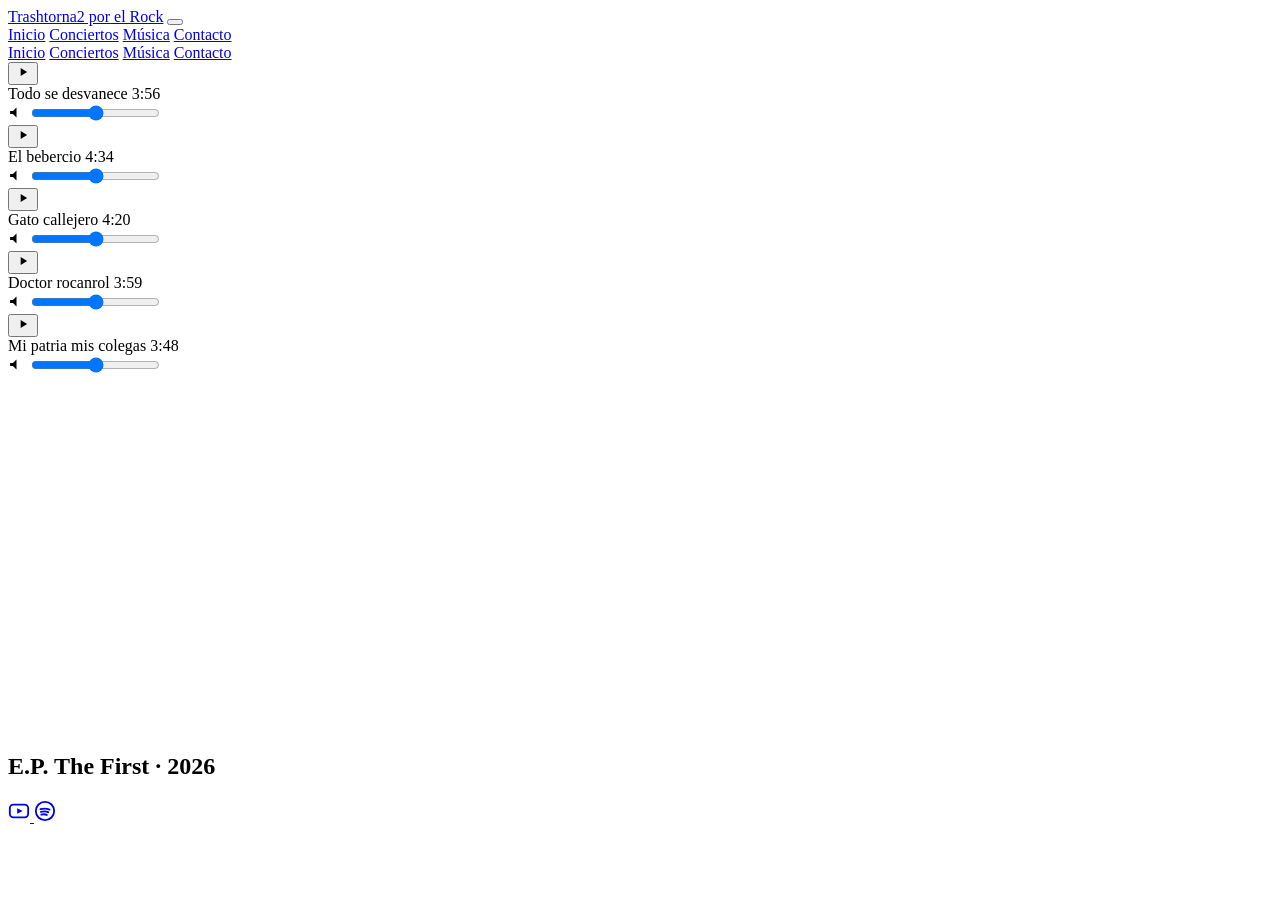
==== album-the-first.html @ 487c55e3 "Add files via upload" ====
<!DOCTYPE html>
<html lang="es">
<head>
  <meta charset="UTF-8">
  <meta name="viewport" content="width=device-width, initial-scale=1.0">
  <title>EP The First - Trashtorna2 por el Rock</title>
  <link rel="preconnect" href="https://fonts.googleapis.com">
  <link rel="preconnect" href="https://fonts.gstatic.com" crossorigin>
  <link href="https://fonts.googleapis.com/css2?family=Anton&display=swap" rel="stylesheet">
  <link rel="stylesheet" href="css/styles.css">
</head>
<body>

  <!-- Reutilizamos tu cabecera estándar -->
  <header class="header header--hero-mode" id="header">
    <div class="header__inner">
      <a href="/" class="header__logo">Trashtorna2 por el Rock</a>
      <button class="nav-toggle" aria-label="Abrir menú" aria-expanded="false" id="navToggle">
        <span></span><span></span><span></span>
      </button>
      <nav class="nav">
        <a href="/" class="nav__link nav__link--active">Inicio</a>
        <a href="conciertos.html" class="nav__link">Conciertos</a>
        <a href="album-the-first.html" class="nav__link">Música</a>
        <a href="/#contacto" class="nav__link">Contacto</a>
      </nav>
    </div>
  </header>

  <nav class="nav-mobile" id="navMobile">
    <a href="/" class="nav__link nav__link--active">Inicio</a>
    <a href="conciertos.html" class="nav__link">Conciertos</a>
    <a href="album-the-first.html" class="nav__link">Música</a>
    <a href="#contacto" class="nav__link">Contacto</a>
  </nav>

  <main class="album-layout">
    <!-- Mitad Izquierda: Lista de canciones -->
    <section class="album-layout__left">
      <div class="album-tracklist-container">
        <div class="cancion-lista">
          
          <!-- Canción 1 -->
          <div class="cancion-fila">
            <button class="btn-play-pause" data-src="audio/todo-se-desvanece.mp3" aria-label="Reproducir">
              <svg viewBox="0 0 24 24" width="14" height="14" fill="currentColor">
                <path d="M8 5v14l11-7z"/>
              </svg>
            </button>

            <div class="cancion-fila__cuerpo">
              <div class="cancion-fila__cabecera">
                <span class="cancion-fila__titulo">Todo se desvanece</span>
                <span class="cancion-fila__duracion">3:56</span>
              </div>
              <div class="cancion-fila__progreso" data-progreso></div>
            </div>

            <div class="cancion-fila__volumen">
              <svg class="cancion-fila__vol-icono" viewBox="0 0 24 24" width="17" height="17" fill="currentColor">
                <path d="M3 10v4h4l5 5V5L7 10H3z"/>
              </svg>
              <input type="range" class="cancion-fila__vol-slider" min="0" max="1" step="0.01" value="0.5" data-volumen aria-label="Volumen">
            </div>
          </div>

          <!-- Canción 2 -->
          <div class="cancion-fila">
            <button class="btn-play-pause" data-src="audio/el-bebercio.mp3" aria-label="Reproducir">
              <svg viewBox="0 0 24 24" width="14" height="14" fill="currentColor">
                <path d="M8 5v14l11-7z"/>
              </svg>
            </button>

            <div class="cancion-fila__cuerpo">
              <div class="cancion-fila__cabecera">
                <span class="cancion-fila__titulo">El bebercio</span>
                <span class="cancion-fila__duracion">4:34</span>
              </div>
              <div class="cancion-fila__progreso" data-progreso></div>
            </div>

            <div class="cancion-fila__volumen">
              <svg class="cancion-fila__vol-icono" viewBox="0 0 24 24" width="17" height="17" fill="currentColor">
                <path d="M3 10v4h4l5 5V5L7 10H3z"/>
              </svg>
              <input type="range" class="cancion-fila__vol-slider" min="0" max="1" step="0.01" value="0.5" data-volumen aria-label="Volumen">
            </div>
          </div>

          <!-- Canción 3 -->
          <div class="cancion-fila">
            <button class="btn-play-pause" data-src="audio/gato-callejero.mp3" aria-label="Reproducir">
              <svg viewBox="0 0 24 24" width="14" height="14" fill="currentColor">
                <path d="M8 5v14l11-7z"/>
              </svg>
            </button>

            <div class="cancion-fila__cuerpo">
              <div class="cancion-fila__cabecera">
                <span class="cancion-fila__titulo">Gato callejero</span>
                <span class="cancion-fila__duracion">4:20</span>
              </div>
              <div class="cancion-fila__progreso" data-progreso></div>
            </div>

            <div class="cancion-fila__volumen">
              <svg class="cancion-fila__vol-icono" viewBox="0 0 24 24" width="17" height="17" fill="currentColor">
                <path d="M3 10v4h4l5 5V5L7 10H3z"/>
              </svg>
              <input type="range" class="cancion-fila__vol-slider" min="0" max="1" step="0.01" value="0.5" data-volumen aria-label="Volumen">
            </div>
          </div>

          <!-- Canción 4 -->
          <div class="cancion-fila">
            <button class="btn-play-pause" data-src="audio/doctor-rocanrol.mp3" aria-label="Reproducir">
              <svg viewBox="0 0 24 24" width="14" height="14" fill="currentColor">
                <path d="M8 5v14l11-7z"/>
              </svg>
            </button>

            <div class="cancion-fila__cuerpo">
              <div class="cancion-fila__cabecera">
                <span class="cancion-fila__titulo">Doctor rocanrol</span>
                <span class="cancion-fila__duracion">3:59</span>
              </div>
              <div class="cancion-fila__progreso" data-progreso></div>
            </div>

            <div class="cancion-fila__volumen">
              <svg class="cancion-fila__vol-icono" viewBox="0 0 24 24" width="17" height="17" fill="currentColor">
                <path d="M3 10v4h4l5 5V5L7 10H3z"/>
              </svg>
              <input type="range" class="cancion-fila__vol-slider" min="0" max="1" step="0.01" value="0.5" data-volumen aria-label="Volumen">
            </div>
          </div>

          <!-- Canción 5 -->
          <div class="cancion-fila">
            <button class="btn-play-pause" data-src="audio/mi-patria-mis-colegas.mp3" aria-label="Reproducir">
              <svg viewBox="0 0 24 24" width="14" height="14" fill="currentColor">
                <path d="M8 5v14l11-7z"/>
              </svg>
            </button>

            <div class="cancion-fila__cuerpo">
              <div class="cancion-fila__cabecera">
                <span class="cancion-fila__titulo">Mi patria mis colegas</span>
                <span class="cancion-fila__duracion">3:48</span>
              </div>
              <div class="cancion-fila__progreso" data-progreso></div>
            </div>

            <div class="cancion-fila__volumen">
              <svg class="cancion-fila__vol-icono" viewBox="0 0 24 24" width="17" height="17" fill="currentColor">
                <path d="M3 10v4h4l5 5V5L7 10H3z"/>
              </svg>
              <input type="range" class="cancion-fila__vol-slider" min="0" max="1" step="0.01" value="0.5" data-volumen aria-label="Volumen">
            </div>
          </div>
      </div>
    </section>

    <!-- Mitad Derecha: CD y Enlaces -->
    <section class="album-layout__right">
      <iframe data-testid="embed-iframe" style="border-radius:12px" src="https://open.spotify.com/embed/album/2eH9JDiUEMpk2PrCST9wJX?utm_source=generator&theme=0&si=48f9ce5f8f38475e" width="100%" height="352" frameBorder="0" allowfullscreen="" allow="autoplay; clipboard-write; encrypted-media; fullscreen; picture-in-picture" loading="lazy"></iframe>
      <div class="cd-reproductor">
        <!-- El disco con la carátula -->
        <div class="cd-disco-wrap">
          <div class="cd-disco" id="cdDisco"></div>
          <div class="cd-disco-centro"></div>
        </div>
        <div class="album-info-meta">
          <h2 class="album-info-meta__texto">
            E.P. The First <span class="album-info-meta__punto">·</span> <span class="album-info-meta__fecha">2026</span>
          </h2>
        </div>

        <!-- Enlaces tipo SVG -->
        <div class="contacto__redes">
          <a href="https://www.youtube.com/@Trashtorna2porelRock" target="_blank" class="icon-circle icon-circle--lg" aria-label="YouTube">
            <svg width="22" height="22" viewBox="0 0 24 24" fill="none" stroke="currentColor" stroke-width="2">
              <rect x="2" y="5" width="20" height="14" rx="4"/>
              <path d="M10 9l6 3-6 3V9z" fill="currentColor" stroke="none"/>
            </svg>
          </a>
          <a href="https://open.spotify.com/intl-es/artist/34YvT3tAy18dHDUmKqzZE9?si=517ca54a2de1491e" target="_blank" class="icon-circle icon-circle--lg" aria-label="Spotify">
            <svg width="22" height="22" viewBox="0 0 24 24" fill="none" stroke="currentColor" stroke-width="2">
              <circle cx="12" cy="12" r="10"/>
              <path d="M7 10c3.5-1 6.5-1 10 0.5M7.5 13c2.8-0.8 5.2-0.8 8 0.3M8 16c2-0.6 4-0.6 6 0.3" stroke-linecap="round"/>
            </svg>
          </a>
        </div>
      </div>
    </section>
  </main>

  <script src="js/main.js"></script>
</body>
</html>
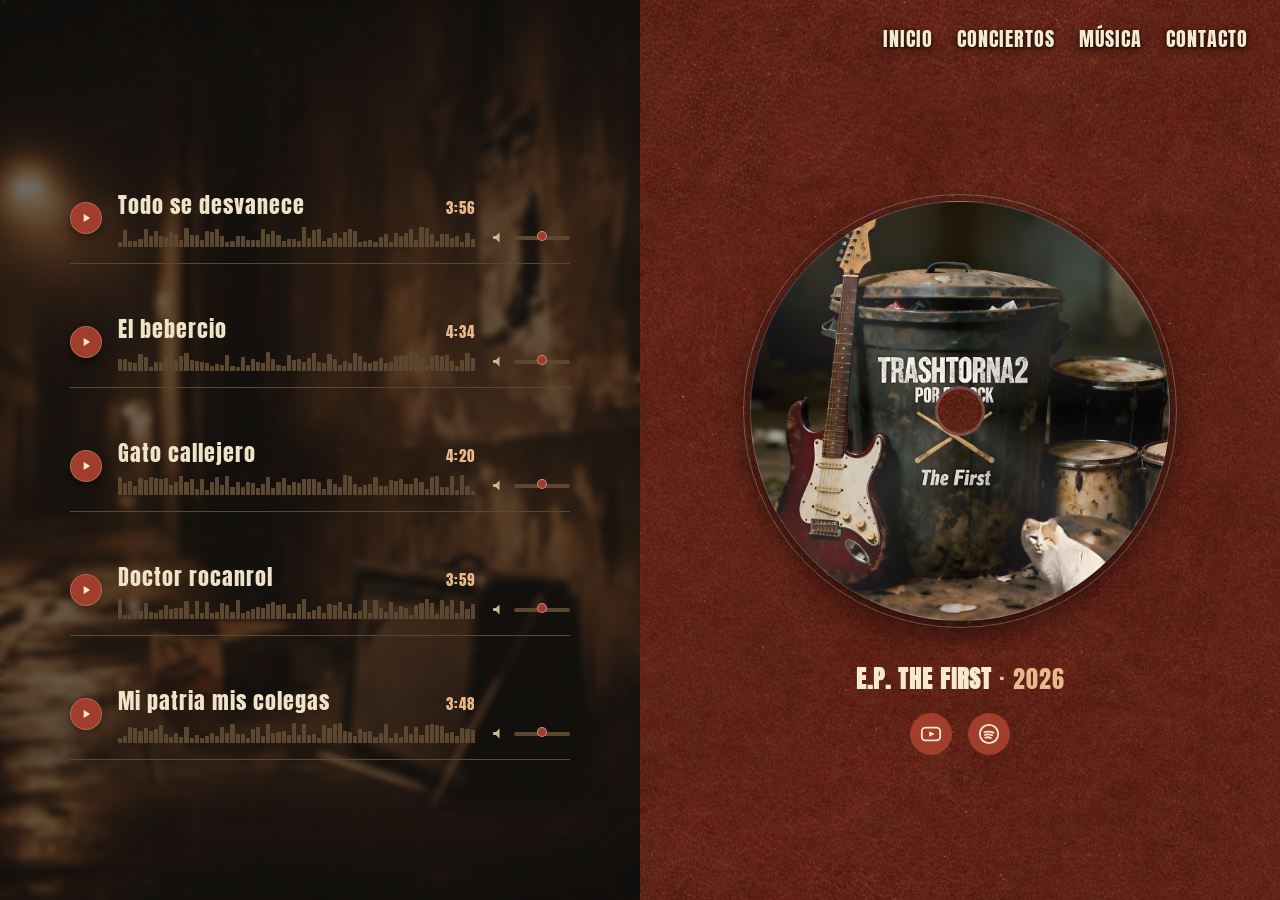
==== commit 50c0c8cd: "Update album-the-first.html" ====
--- a/album-the-first.html
+++ b/album-the-first.html
@@ -19,19 +19,19 @@
         <span></span><span></span><span></span>
       </button>
       <nav class="nav">
-        <a href="/" class="nav__link nav__link--active">Inicio</a>
+        <a href="index.html" class="nav__link nav__link--active">Inicio</a>
         <a href="conciertos.html" class="nav__link">Conciertos</a>
         <a href="album-the-first.html" class="nav__link">Música</a>
-        <a href="/#contacto" class="nav__link">Contacto</a>
+        <a href="index.html#contacto" class="nav__link">Contacto</a>
       </nav>
     </div>
   </header>
 
   <nav class="nav-mobile" id="navMobile">
-    <a href="/" class="nav__link nav__link--active">Inicio</a>
+    <a href="index.html" class="nav__link nav__link--active">Inicio</a>
     <a href="conciertos.html" class="nav__link">Conciertos</a>
     <a href="album-the-first.html" class="nav__link">Música</a>
-    <a href="#contacto" class="nav__link">Contacto</a>
+    <a href="index.html#contacto" class="nav__link">Contacto</a>
   </nav>
 
   <main class="album-layout">
@@ -198,4 +198,4 @@
 
   <script src="js/main.js"></script>
 </body>
-</html>+</html>
--- a/css/styles.css
+++ b/css/styles.css
@@ -0,0 +1,2682 @@
+/* ===================================================================
+   TRASHTORNA2 POR EL ROCK — styles.css
+   =================================================================== */
+/* === Paleta colores ===
+- Acento: #a13d2b
+- Fondo: #fdfbf5
+- Fondo (por probar): #EBE5D8
+
+*/
+:root {
+  /* === Papel / tarjetas === */
+  --color-papel: #f3ead6;
+  --color-papel-alt: #fdfbf5;
+  --color-texto-oscuro: #3a3128;    /* texto sobre papel */
+  --color-texto-oscuro-secundario: #8a7a5f;
+
+  /* === Texto sobre fondo oscuro === */
+  --color-texto-claro: #f0e4c8;
+  --color-texto-claro-fuerte: #f5ead0;  /* títulos, más blanco */
+  --color-texto-claro-tenue: #cbb98f;   /* etiquetas secundarias, nav */
+
+  /* === Acento === */
+  --color-acento: #a13d2b;
+  --color-acento-claro: #e8b98a;    /* texto sobre botones outline */
+
+  /* === Detalles físicos === */
+  --color-cinta: rgba(230, 215, 180, 0.75);
+  --color-cinta-borde: rgba(180, 160, 120, 0.4);
+  --color-borde-divisor: #5c4830;
+
+  /* === Neutros (entrada, estuche de CD, textos de alto contraste) === */
+  --color-negro: #000;
+  --color-blanco: #ffffff;
+  --color-texto-alto-contraste: #1a1a1a;
+  --color-texto-btn-hover: #111111;
+  --color-fondo-placeholder: #0d0d0d;
+  --color-marco-plata: #888888;
+  --color-marco-plata-oscuro: #777777;
+  --color-lomo-oscuro: #101010;
+  --color-lomo-claro: #222222;
+
+  /* === Tripletas RGB (para usar con alpha vía rgba(var(--rgb-x), N)) === */
+  --rgb-negro: 0, 0, 0;
+  --rgb-blanco: 255, 255, 255;
+  --rgb-overlay: 20, 14, 9;
+  --rgb-fade: 10, 7, 5;
+  --rgb-concierto-fondo: 12, 8, 6;
+  --rgb-acento: 161, 61, 43;              /* = --color-acento */
+  --rgb-texto-claro-fuerte: 245, 234, 208; /* = --color-texto-claro-fuerte */
+  --rgb-boton-oscuro: 20, 20, 20;
+
+  /* === Fondos de imagen === */
+  /* --img-ladrillo: url('../img/textura-ladrillo.jpg'); */
+  --img-hero: url('../img/hero.jpg');
+  --img-logo: url('../img/logo.jpg');
+  --overlay-oscuro: linear-gradient(180deg, rgba(var(--rgb-overlay), 0.15), rgba(var(--rgb-overlay), 0.6) 85%);
+  --overlay-tronco: linear-gradient(180deg, rgba(var(--rgb-overlay), 0.35), rgba(var(--rgb-overlay), 0.55));
+  --overlay-oscuro-reves: linear-gradient(180deg, rgba(var(--rgb-overlay), 0.6), rgba(var(--rgb-overlay), 0.15) 85%);
+  --the-first-interior: url('../img/the-first-interior.jpg');
+  --textura-cuero: url('../img/textura-cuero.jpg');
+
+  /* === Tipografía === */
+  --fuente-titulo: 'Anton', 'Impact', sans-serif;
+  --fuente-texto: Georgia, serif;
+
+  /* === Espaciado (escala de 8px) === */
+  --space-xs: 4px;
+  --space-sm: 8px;
+  --space-md: 16px;
+  --space-lg: 24px;
+  --space-xl: 40px;
+  --space-xxl: 46px;
+
+  /* === Bordes y sombras === */
+  --radius-sm: 4px;
+  --radius-full: 9999px;
+  --sombra-tarjeta: 0 4px 10px rgba(var(--rgb-negro), 0.3);
+  --sombra-elevada: 0 8px 18px rgba(var(--rgb-negro), 0.5);
+
+  /* === Tamaños específicos === */
+  --header-height: 80px;
+}
+
+/* ===================================================================
+   RESET BÁSICO
+   =================================================================== */
+* { box-sizing: border-box; margin: 0; padding: 0; }
+
+html { 
+  scroll-behavior: smooth;
+  -webkit-text-size-adjust: 100%;
+  text-size-adjust: 100%;
+}
+
+body {
+  background: var(--color-fondo);
+  background-image: var(--textura-grano);
+  font-family: var(--fuente-texto);
+  color: var(--color-texto-claro);
+  line-height: 1.5;
+  
+  -webkit-font-smoothing: antialiased;
+  -moz-osx-font-smoothing: grayscale;
+}
+
+html, body{
+  max-width: 100%;
+  overflow-x: hidden;
+}
+
+img { max-width: 100%; display: block; }
+a { color: inherit; }
+
+/* ===================================================================
+   LAYOUT GENERAL
+   =================================================================== */
+.contenedor {
+  position: relative;
+  z-index: 1;
+  width: 100%;
+  max-width: 1200px;
+  margin-left: auto;
+  margin-right: auto;
+  padding: 0 var(--space-md);
+}
+
+/* ===================================================================
+   CABECERA Y NAVEGACIÓN
+   =================================================================== */
+.header {
+  position: sticky;
+  top: 0;
+  z-index: 100;
+  background-image: var(--textura-cuero);
+}
+
+.header__inner {
+  max-width: 1600px;
+  margin: 0 auto;
+  display: flex;
+  justify-content: space-between;
+  align-items: center;
+  padding: var(--space-md) var(--space-lg);
+}
+
+.header__logo {
+  font-family: var(--fuente-titulo);
+  color: var(--color-texto-claro-fuerte);
+  font-size: 18px;
+  letter-spacing: 1px;
+  text-decoration: none;
+}
+
+.header--hero-mode {
+  position: fixed;
+  top: 0;
+  left: 0;
+  right: 0;
+  z-index: 100;
+  background: transparent !important;
+  background-image: none !important;
+  box-shadow: none !important;
+  transition: background-color .3s ease, box-shadow .3s ease;
+}
+
+.header--hero-mode.is-scrolled {
+  background-color: var(--color-acento) !important;
+  background-image: var(--textura-cuero) !important;
+  box-shadow: var(--sombra-tarjeta) !important;
+}
+
+/* Cabecera transparente fija sin animaciones ni escalados */
+.header--transparente {
+  position: fixed;
+  top: 0;
+  left: 0;
+  right: 0;
+  background: transparent;
+  box-shadow: none;
+}
+
+/* Mantener el tamaño de texto a 20px y el espaciado adecuado */
+.header--transparente .nav__link {
+  background-image: none;
+  font-size: 20px;
+  padding: var(--space-sm) var(--space-sm);
+  text-shadow: 0 1px 3px rgba(var(--rgb-negro), 0.85), 0 3px 10px rgba(var(--rgb-negro), 0.5);
+}
+
+/* Menú hamburguesa (móvil) */
+.nav-toggle {
+  display: flex;
+  flex-direction: column;
+  justify-content: space-between;
+  gap: 5px;
+  width: 28px; /* Ancho necesario para que span 100% funcione */
+  height: 20px;
+  background: none;
+  border: none;
+  cursor: pointer;
+  padding: 0;
+}
+
+.nav-toggle span {
+  display: block;
+  width: 100%;
+  height: 3px;
+  background-color: var(--color-texto-claro);
+  border-radius: 2px;
+  transition: transform 0.3s ease, opacity 0.3s ease;
+}
+
+/* Menú horizontal (escritorio) — oculto por defecto, se muestra en el breakpoint */
+.nav {
+  display: none;
+  gap: var(--space-sm);
+}
+
+.nav__link {
+  display: inline-block;
+  padding: var(--space-md) var(--space-md);
+  background-color: var(--overlay-tronco);
+  background-size: cover;
+  background-position: center;
+  border-radius: var(--radius-sm);
+  color: var(--color-texto-claro-fuerte);
+  font-family: var(--fuente-titulo);
+  font-size: 16px;
+  letter-spacing: 1px;
+  text-transform: uppercase;
+  text-decoration: none;
+}
+.nav__link:hover { filter: brightness(1.15); color: var(--color-acento); }
+
+/* Menú desplegable móvil (simple, sin imagen) */
+.nav-mobile {
+  display: none;
+  flex-direction: column;
+  background: var(--color-acento);
+  padding: var(--space-md);
+}
+.nav-mobile.is-open { display: flex; }
+.nav-mobile__link {
+  color: var(--color-texto-claro);
+  text-decoration: none;
+  padding: var(--space-sm) 0;
+  border-bottom: 1px solid var(--color-borde-divisor);
+}
+
+/* ===================================================================
+   FOOTER: CONTACTO Y REDES
+   =================================================================== */
+.footer {
+  position: relative;
+  padding: var(--space-xl) 0px var(--space-xl);
+  overflow: hidden; 
+}
+/* ===================================================================
+   COMPONENTE: PANEL DE LADRILLO (Hero, Bio, "Pertenecemos a")
+   =================================================================== */
+/* .brick-panel {
+  position: relative;
+  background-image: var(--overlay-oscuro), var(--img-ladrillo);
+  background-size: cover;
+  background-position: center;
+  padding: var(--space-lg);
+  border-radius: var(--radius-sm);
+} */
+
+/* ===================================================================
+   COMPONENTE: TARJETA
+   =================================================================== */
+.tarjeta {
+  position: relative;
+  max-width: 680px; 
+  margin: 50px auto 120px auto; 
+  padding: 30px 30px;
+  
+  /* EL PAPEL: Blanco mate */
+  background-color: var(--color-texto-claro);
+  border-radius: 5px;
+  
+  /* Sombra del papel sobre el atril */
+  box-shadow: 0 5px 15px rgba(var(--rgb-negro), 0.4);
+}
+
+/* ===================================================================
+   TEXTO
+   =================================================================== */
+.tarjeta__titulo{
+  color: var(--color-acento); 
+  margin-bottom: 18px;
+  text-shadow: none; 
+  border-bottom: 2px solid rgba(var(--rgb-acento), 0.15);
+  padding-bottom: 12px;
+}
+
+.tarjeta__meta, .bio__texto {
+  color: var(--color-texto-alto-contraste) !important; 
+  line-height: 1.65;
+  font-size: 1.05rem;
+  font-weight: 500;
+  text-shadow: none;
+}
+
+/* ===================================================================
+   COMPONENTE: POLAROID (fotos de Galería)
+   =================================================================== */
+.polaroid {
+  background: var(--color-papel);
+  padding: 8px 8px 20px;
+  box-shadow: var(--sombra-tarjeta);
+}
+.polaroid__photo {
+  width: 100%;
+  aspect-ratio: 1 / 1;
+  object-fit: cover;
+  display: block;
+}
+.polaroid--tilt-left  { transform: rotate(-2deg); }
+.polaroid--tilt-right { transform: rotate(2deg); }
+
+/* ===================================================================
+   COMPONENTE: CÍRCULO DE ICONO
+   =================================================================== */
+.icon-circle {
+  display: inline-flex;
+  align-items: center;
+  justify-content: center;
+  border-radius: 50%;
+  background: var(--color-acento);
+  color: var(--color-texto-claro-fuerte);
+  border: 1px solid var(--color-acento);
+  text-decoration: none;
+  transition: background-color .2s ease, color .2s ease;
+}
+.icon-circle:hover {
+  background: var(--color-texto-claro-fuerte);
+  color: var(--color-acento);
+}
+.icon-circle--sm { width: 22px; height: 22px; }
+.icon-circle--md { width: 30px; height: 30px; }
+.icon-circle--lg { width: 42px; height: 42px; }
+
+/* ===================================================================
+   COMPONENTE: BOTÓN
+   =================================================================== */
+.btn {
+  display: inline-block;
+  padding: 9px 18px;
+  border-radius: var(--radius-full);
+  font-family: var(--fuente-texto);
+  font-size: 12px;
+  font-weight: bold;
+  text-decoration: none;
+  cursor: pointer;
+  border: none;
+  transition: filter .2s ease;
+}
+.btn:hover { filter: brightness(1.15); }
+.btn--accent {
+  background: var(--color-acento);
+  color: var(--color-texto-claro-fuerte);
+  border: 1px solid var(--color-acento);
+  transition: background-color .2s ease, color .2s ease;
+}
+.btn--accent:hover {
+  filter: none;
+  background: var(--color-texto-claro-fuerte);
+  color: var(--color-acento);
+}
+.btn--outline {
+  background: transparent;
+  border: 1px solid var(--color-acento);
+  color: var(--color-acento-claro);
+}
+
+/* ===================================================================
+   TÍTULOS
+   =================================================================== */
+.section-title {
+  font-family: var(--fuente-titulo);
+  color: var(--color-texto-claro-fuerte);
+  font-size: 40px;
+  letter-spacing: 2px;
+  margin-bottom: var(--space-md);
+  text-align: center;
+}
+
+.section-label {
+  color: var(--color-texto-claro-tenue);
+  font-size: 11px;
+  letter-spacing: 0.5px;
+  margin-bottom: var(--space-sm);
+  text-transform: uppercase;
+  text-align: center;
+}
+
+/* ===================================================================
+   TÍTULO DE PÁGINA (Conciertos, La banda, Discografía, Galería)
+   =================================================================== */
+.pagina-titulo {
+  margin: var(--space-lg) 0;
+  font-size: 38px;
+  text-align: center;
+  font-family: var(--fuente-titulo);
+  color: var(--color-texto-claro-fuerte);
+  letter-spacing: 2px;
+  text-transform: uppercase;
+}
+
+/* ===================================================================
+   ESPACIADO ENTRE SECCIONES
+   =================================================================== */
+.seccion {
+  position: relative;
+  z-index: 2;
+  background: var(--color-fondo);
+  background-image: var(--textura-grano);
+  display: flow-root;
+
+  min-height: 95vh;
+
+  display: flex;
+  flex-direction: column;
+  justify-content: center;
+
+  padding: 6vh var(--space-md);
+}
+
+/* .seccion--brick {
+  position: relative;
+  overflow: hidden;
+  background-image: var(--overlay-oscuro), var(--img-ladrillo);
+  background-size: cover;
+  background-position: center;
+  padding: 34px 0 var(--space-xl);
+}
+.seccion--brick__alt{
+  background-image: var(--overlay-oscuro-reves), var(--img-ladrillo);
+} */
+
+.seccion--alta{
+  display: flex;
+  align-items: center;
+  min-height: 75vh;
+}
+
+/* ===================================================================
+   SECCIONES CON FOTO DE FONDO (macro zoom + degradado direccional)
+   =================================================================== */
+.seccion--foto {
+  position: relative;
+
+  background-image:
+    /* 1. DEGRADADO VERTICAL: funde el borde superior o inferior */
+    linear-gradient(var(--seccion-fade-v, to bottom), rgb(var(--rgb-fade)) 0%, transparent 20%),
+
+    /* 2. DEGRADADO HORIZONTAL: oscurece de un lado a otro */
+    linear-gradient(var(--seccion-fade-h, to right), rgb(var(--rgb-fade)) 0%, rgba(var(--rgb-fade), 0.7) 60%, rgba(var(--rgb-fade), 0.1) 100%),
+
+    /* 3. IMAGEN DE FONDO */
+    var(--seccion-img);
+
+  background-size: cover, cover, var(--seccion-zoom, 250%);
+  background-position: center, center, 32% 52%;
+  background-repeat: no-repeat;
+}
+
+.seccion--espuma    { --seccion-img: url('../img/textura-espuma.jpg'); }
+.seccion--guitarra  {
+  --seccion-img: url('../img/guitarra.jpg');
+  background-image:
+    linear-gradient(var(--seccion-fade-v, to bottom), rgb(var(--rgb-fade)) 0%, transparent 20%),
+    linear-gradient(var(--seccion-fade-h, to right), rgb(var(--rgb-fade)) 0%, rgba(var(--rgb-fade), 0.7) 60%, rgba(var(--rgb-fade), 0.35) 100%),
+    var(--seccion-img);
+}
+.seccion--bateria   { --seccion-img: url('../img/bateria.jpg'); --seccion-fade-h: to left; }
+.seccion--microfono { --seccion-img: url('../img/microfono.jpg'); --seccion-fade-v: to top; }
+.seccion--marshall  { --seccion-img: url('../img/ampli.jpg'); --seccion-zoom: 100%; --seccion-fade-h: to left; }
+.seccion--pasados {
+  --seccion-img: url('../img/concierto.jpg'); 
+  background-image:
+    linear-gradient(var(--seccion-fade-v, to bottom), rgb(var(--rgb-fade)) 0%, transparent 20%),
+    linear-gradient(var(--seccion-fade-h, to right), rgb(var(--rgb-fade)) 0%, rgba(var(--rgb-fade), 0.9) 60%, rgba(var(--rgb-fade), 0.35) 100%),
+    var(--seccion-img);
+}
+
+.seccion__marca{
+  position: absolute;
+  z-index: 0;
+  top: 50%;
+  left: 50%;
+  width: 560px;
+  height: 560px;
+  background-image: var(--img-logo);
+  background-size: contain;
+  background-repeat: no-repeat;
+  background-position: center;
+  transform: translateY(-50%);
+  mix-blend-mode: screen;
+  opacity: 0.60;
+  pointer-events: none;
+}
+.seccion__marca--izq { left: 4%; }
+.seccion__marca--der { left: auto; right: 4%; }
+.seccion__marca--centro {
+  left: 50%;
+  width: 340px;
+  height: 340px;
+  transform: translate(-50%, -50%);
+  opacity: 0.12;
+}
+/* ===================================================================
+   HERO (Portada)
+   =================================================================== */
+.hero {
+  position: relative;
+  overflow: hidden;
+  background-image: var(--overlay-oscuro), var(--img-hero);
+  background-size: cover;
+  background-position: center;
+  min-height: calc(100vh - var(--header-height));
+  /* display: flex;
+  align-items: flex-end;
+  justify-content: center; */
+  text-align: center;
+  padding: var(--space-xl) var(--space-lg) 50px;
+  border-radius: 0;
+}
+.hero::before {
+  content: '';
+  position: absolute;
+  inset: 0;
+  background-image: var(--overlay-oscuro), var(--img-hero);
+  background-size: cover;
+  background-position: center;
+  z-index: -1;
+  will-change: transform;
+}
+/* --- Base / fallback: navegadores sin soporte de scroll-driven animations ---
+   El título queda fijo abajo del hero, sobre el degradado claro->oscuro
+   que ya aplica el propio fondo del hero (--overlay-oscuro). El overlay
+   negro extra de oscurecimiento por scroll se anula (opacity: 0) porque
+   sin "animation-timeline" la animación se completaría de golpe. */
+.hero__overlay{
+  position: absolute;
+  inset: 0;
+  background: var(--color-negro);
+  opacity: 0;
+  pointer-events: none;
+}
+.hero__content{
+  position: absolute;
+  left: 50%;
+  bottom: 50px;
+  transform: translateX(-50%);
+  text-align: center;
+  pointer-events: none;
+}
+
+/* --- Mejora progresiva: navegadores con soporte de scroll(root block) --- */
+@supports (animation-timeline: scroll()) {
+  .hero__overlay,
+  .hero__content {
+    will-change: transform, opacity;
+    transform: translateZ(0); /* Forzado a capa GPU */
+  }
+  .hero__overlay{
+    animation: hero-oscurecer linear;
+    animation-timeline: scroll(root block);
+    animation-range: 0px 60vh;
+    animation-fill-mode: both;
+  }
+  .hero__content{
+    position: fixed;
+    transform: translateX(-50%) translateY(0) scale(1);
+    animation: hero-texto linear;
+    animation-timeline: scroll(root block);
+    animation-range: 0px 60vh;
+    animation-fill-mode: both;
+  }
+}
+@keyframes  hero-oscurecer{
+  from { opacity: 0; }
+  to   { opacity: 0.75; }
+}
+@keyframes hero-texto{
+  from { transform: translateX(-50%) translateY(0) scale(1); }
+  to   { transform: translateX(-50%) translateY(-70vh) scale(1.2); }
+}
+.hero__title {
+  font-family: var(--fuente-titulo);
+  font-size: 32px;
+  letter-spacing: 2px;
+  color: var(--color-texto-claro-fuerte);
+  text-shadow: 0 2px 6px rgba(var(--rgb-negro), 0.6);
+}
+.hero__subtitle {
+  font-size: 11px;
+  letter-spacing: 1px;
+  color: var(--color-texto-claro-tenue);
+  margin-top: var(--space-sm);
+}
+
+/* ===================================================================
+   BIO / PROPUESTA
+   =================================================================== */
+
+.bio__wrapper {
+  max-height: none !important;
+  overflow: visible !important;
+}
+
+/* El botón no existe en ordenador */
+.bio__btn-leer-mas {
+  display: none !important;
+}
+
+.bio__card {
+  max-width: 560px;
+  margin: 0 auto;
+}
+.bio__subtitulo{
+  font-size: 20px;
+  font-weight: bold;
+  color: var(--color-acento);
+}
+.bio__texto {
+  color: var(--color-texto-oscuro);
+  font-size: 15px;
+  line-height: 1.6;
+}
+.bio__texto b {
+  color: var(--color-acento);
+}
+.bio__leer-mas {
+  display: block;
+  text-align: right;
+  color: var(--color-acento);
+  font-size: 12px;
+  font-weight: bold;
+  text-decoration: none;
+  margin-top: var(--space-sm);
+}
+
+/* ===================================================================
+   ESTUCHE DE DISCOGRAFÍA (selector de álbumes tipo caja de CD)
+   =================================================================== */
+.discografia__card {
+  margin: 0 auto;
+}
+
+/* CONTENEDOR GENERAL */
+.jewel-case-container {
+  width: 100%;
+  max-width: 480px;
+  margin: 0;
+}
+
+.jewel-case {
+  position: relative;
+  width: 100%;
+  aspect-ratio: 1.14 / 1; 
+  border-radius: 4px;
+  box-shadow: 0 15px 35px rgba(var(--rgb-negro), 0.6);
+  overflow: hidden;
+
+  border: 1px solid rgba(var(--rgb-blanco), 0.35);
+  transition: transform 0.3s ease;
+}
+
+.jewel-case:hover {
+  transform: scale(1.05);
+}
+
+/* Ligero baño de luz general sobre TODO el estuche (cristal, lomo y bordes) */
+.jewel-case::after {
+  content: '';
+  position: absolute;
+  inset: 0;
+  z-index: 3;
+  pointer-events: none;
+  border-radius: 4px;
+  background: linear-gradient(
+    135deg,
+    rgba(var(--rgb-blanco), 0.22) 0%,
+    rgba(var(--rgb-blanco), 0.08) 35%,
+    rgba(var(--rgb-blanco), 0.02) 60%,
+    rgba(var(--rgb-blanco), 0.12) 100%
+  );
+  mix-blend-mode: overlay;
+}
+
+/* CARÁTULAS */
+.jewel-case__ventana {
+  position: absolute;
+  top: 3px;
+  bottom: 3px;
+  right: 3px;
+  left: 47px; 
+  overflow-x: auto;
+  overflow-y: hidden;
+  scroll-snap-type: x mandatory;
+  scrollbar-width: none;
+  z-index: 1;
+}
+
+.jewel-case__ventana::-webkit-scrollbar { display: none; }
+
+.jewel-case__pista {
+  display: flex;
+  height: 100%;
+}
+
+.jewel-case__item {
+  width: 100%;
+  height: 100%;
+  flex-shrink: 0;
+  scroll-snap-align: start;
+}
+
+.jewel-case__item img {
+  width: 100%;
+  height: 100%;
+  object-fit: cover;
+  display: block;
+}
+
+/* PLACEHOLDER "Próximamente" */
+.album-placeholder {
+  position: relative;
+  width: 100%;
+  height: 100%;
+  overflow: hidden;
+  background-color: var(--color-fondo-placeholder);
+}
+
+.album-placeholder__logo {
+  width: 100%;
+  height: 100%;
+  object-fit: cover;
+  display: block;
+  opacity: 0.3;
+}
+
+.album-placeholder__texto {
+  position: absolute;
+  top: 50%;
+  left: 50%;
+  transform: translate(-50%, -50%);
+  font-family: var(--fuente-titulo);
+  color: var(--color-acento);
+  font-size: 2.2rem;
+  letter-spacing: 1px;
+  text-align: center;
+  text-shadow: 0 2px 6px rgba(var(--rgb-negro), 0.9);
+  width: 90%;
+  pointer-events: none;
+  user-select: none;
+}
+
+/* MARCO PLÁSTICO DE CRISTAL */
+.jewel-case__marco {
+  position: absolute;
+  /* Extendemos el marco 3px para que sobresalga por arriba, abajo y derecha */
+  top: -3px;
+  bottom: -3px;
+  right: -3px;
+  left: 0;
+  pointer-events: none;
+  z-index: 2;
+
+  /* Reemplazamos el rgba translúcido por un color sólido */
+  border-top: 3px solid var(--color-marco-plata);
+  border-right: 3px solid var(--color-marco-plata);
+  border-bottom: 3px solid var(--color-marco-plata);
+  border-left: none;
+  border-radius: 4px;
+
+  background: 
+    linear-gradient(
+      135deg, 
+      rgba(var(--rgb-blanco), 0.35) 0%, 
+      rgba(var(--rgb-blanco), 0.05) 35%, 
+      rgba(var(--rgb-blanco), 0) 50%, 
+      rgba(var(--rgb-blanco), 0.15) 100%
+    );
+    
+  box-shadow: inset -2px 0 10px rgba(var(--rgb-negro), 0.3);
+}
+
+/* LOMO NEGRO ESTRIADO CON DIVISORIA GRIS */
+.jewel-case__marco::before {
+  content: '';
+  position: absolute;
+  top: -3px;
+  bottom: -3px;
+  left: 0;
+  width: 45px;
+  
+  background: repeating-linear-gradient(
+    90deg,
+    var(--color-lomo-oscuro) 0px,
+    var(--color-lomo-oscuro) 2px,
+    var(--color-lomo-claro) 2px,
+    var(--color-lomo-claro) 3px
+  );
+  
+  border-right: 2px solid var(--color-marco-plata-oscuro);
+}
+
+/* BOTONERA DE CONTROL (ESTILO REPRODUCTOR) */
+.jewel-case__controles {
+  display: flex;
+  align-items: center;
+  justify-content: center;
+  gap: 16px;
+  margin-top: 1.5rem;
+}
+
+.jewel-case__info {
+  display: flex;
+  align-items: baseline;
+  justify-content: center;
+  margin-top: 1.4rem;
+}
+
+.jewel-case__nombre{
+  color: var(--color-texto-claro-fuerte);
+}
+
+.jewel-case__anio{
+  color: var(--color-acento-claro);
+}
+
+.jewel-case__nombre,
+.jewel-case__anio {
+  font-family: var(--fuente-titulo);
+  font-weight: normal;
+  font-size: 40px;
+  letter-spacing: 1px;
+  text-shadow: 0 2px 14px rgba(var(--rgb-negro), 0.85);
+}
+.jewel-case__anio::before {
+  content: '·';
+  margin: 0 8px;
+  font-family: var(--fuente-titulo);
+  color: var(--color-texto-claro-fuerte);
+  font-size: 40px;
+}
+
+.jewel-case__btn {
+  display: inline-flex;
+  align-items: center;
+  justify-content: center;
+  background: rgba(var(--rgb-boton-oscuro), 0.85);
+  color: var(--color-blanco);
+  border: 1px solid rgba(var(--rgb-blanco), 0.2);
+  border-radius: 50%;
+  cursor: pointer;
+  text-decoration: none;
+  box-shadow: 0 4px 10px rgba(var(--rgb-negro), 0.5);
+  transition: all 0.2s ease;
+}
+
+/* Botones de Anterior y Siguiente */
+.jewel-case__btn--prev,
+.jewel-case__btn--next {
+  width: 44px;
+  height: 44px;
+}
+
+/* Botón central de Play (Destacado) */
+.jewel-case__btn--play {
+  width: 56px;
+  height: 56px;
+  background: var(--color-acento);
+  border-color: rgba(var(--rgb-blanco), 0.4);
+}
+
+/* Efectos al pasar el cursor (Hover) */
+.jewel-case__btn:hover {
+  transform: scale(1.1);
+  box-shadow: 0 6px 15px rgba(var(--rgb-negro), 0.7);
+}
+
+.jewel-case__btn--prev:hover,
+.jewel-case__btn--next:hover {
+  background: var(--color-blanco);
+  color: var(--color-texto-btn-hover);
+}
+
+.jewel-case__btn--play:hover {
+  background: var(--color-texto-claro-fuerte);
+  color: var(--color-acento);
+}
+
+/* Titulo a un lado, jewel-case al otro (mismo patrón que Próximo concierto) */
+.discografia-split {
+  display: flex;
+  flex-direction: column;
+  align-items: center;
+  gap: var(--space-xxl);
+}
+
+.discografia-titulo-grande {
+  font-family: var(--fuente-titulo);
+  color: var(--color-texto-claro-fuerte);
+  text-transform: uppercase;
+  font-size: clamp(48px, 11vw, 110px);
+  line-height: 0.92;
+  letter-spacing: 1px;
+  text-align: center;
+  text-shadow: 0 4px 18px rgba(var(--rgb-negro), 0.55);
+}
+
+.discografia-cuerpo {
+  display: flex;
+  justify-content: center;
+  width: 100%;
+}
+
+/* ===================================================================
+   SCROLL SNAP
+   =================================================================== */
+.pagina-conciertos {
+  height: 100vh;
+  height: 100dvh; /* evita que la barra de direcciones móvil recorte la sección */
+  overflow-y: auto;
+  scroll-snap-type: y mandatory;
+  scroll-padding-top: var(--header-height);
+  background-image:
+    linear-gradient(to bottom, rgba(10, 7, 5, 0.6) 0%, rgba(10, 7, 5, 0.6) 100%),
+    linear-gradient(to right, rgba(10, 7, 5, 0.9) 0%, rgba(10, 7, 5, 0.7) 60%, rgba(10, 7, 5, 0.35) 80%),
+    url('../img/concierto.jpg');
+  background-position: 32% 52%;
+  background-attachment: fixed; /* Mantiene la imagen congelada al hacer scroll */
+  background-repeat: no-repeat;
+  background-size: 200%;
+}
+
+.pagina-conciertos .seccion {
+  height: 100vh;
+  height: 100dvh;
+  scroll-snap-align: start;
+  scroll-snap-stop: always;
+  background: transparent !important;
+}
+
+.pagina-conciertos .header--hero-mode.is-scrolled {
+  background-color: transparent !important;
+  background-image: none !important;
+  box-shadow: none !important;
+}
+
+/* Mantiene el logotipo visible siempre en modo transparente */
+.pagina-conciertos .header--hero-mode .header__logo {
+  opacity: 1 !important;
+  transform: scale(1) !important;
+}
+
+.pagina-conciertos .contenedor {
+  display: flex;
+  flex-direction: column;
+  height: 100%;
+}
+
+.pagina-conciertos .concierto-item,
+.pagina-conciertos .pasados-panel {
+  margin-top: auto;
+  margin-bottom: auto;
+}
+
+#pasados { padding-bottom: 0; }
+#pasados .contenedor {
+  display: flex;
+  flex-direction: column;
+  justify-content: center;
+  align-items: center;
+  height: 100%;
+}
+
+.pagina-conciertos #pasados .pasados-panel {
+  margin: 0;
+  width: 100%;
+}
+
+/* ===================================================================
+   BOTONES DE NAVEGACIÓN ENTRE CONCIERTOS
+   =================================================================== */
+.conciertos-nav-flotante {
+  position: fixed;
+  left: 50%;
+  bottom: 24px;
+  transform: translateX(-50%);
+  z-index: 99;
+  opacity: 1;
+  transition: opacity 0.2s ease;
+}
+
+/* Posición superior (Conciertos pasados): 24px bajo el header */
+.conciertos-nav-flotante.is-top {
+  bottom: auto;
+  top: calc(var(--header-height) + 24px);
+}
+
+/* Estado invisible durante el cambio de posición */
+.conciertos-nav-flotante.is-hidden {
+  opacity: 0;
+  pointer-events: none;
+}
+
+.btn-scroll {
+  display: inline-flex;
+  align-items: center;
+  gap: var(--space-sm);
+  padding: 10px 22px;
+  background: var(--color-acento);
+  color: var(--color-texto-claro-fuerte);
+  border: 1px solid rgba(var(--rgb-blanco), 0.25);
+  border-radius: var(--radius-full);
+  font-family: var(--fuente-titulo);
+  font-size: 14px;
+  letter-spacing: 1px;
+  text-transform: uppercase;
+  text-decoration: none;
+  box-shadow: var(--sombra-elevada);
+  transition: background-color 0.2s ease, color 0.2s ease, transform 0.2s ease;
+}
+
+.btn-scroll:hover {
+  background: var(--color-texto-claro-fuerte);
+  color: var(--color-acento);
+  transform: scale(1.04);
+}
+
+ /* ===================================================================
+   CONCIERTOS — PRÓXIMOS
+   (sección "Próximo concierto" de Portada y "Próximos" de conciertos.html
+   comparten estos mismos componentes: cartel + info)
+   =================================================================== */
+.seccion--concierto {
+  position: relative;
+  background-image: linear-gradient(rgba(var(--rgb-concierto-fondo), 0.8), rgba(var(--rgb-concierto-fondo), 0.8));
+  background-size: cover;
+  background-position: center;
+}
+
+/* Titulo izq, contenido der */
+.concierto-split {
+  display: flex;
+  flex-direction: column;
+  align-items: center;
+  gap: var(--space-xxl);
+}
+
+.concierto-titulo-grande {
+  font-family: var(--fuente-titulo);
+  color: var(--color-texto-claro-fuerte);
+  text-transform: uppercase;
+  font-size: clamp(48px, 11vw, 110px);
+  line-height: 0.92;
+  letter-spacing: 1px;
+  text-align: center;
+  text-shadow: 0 4px 18px rgba(var(--rgb-negro), 0.55);
+}
+
+/* Cuerpo: cartel + info, agrupados en la mitad derecha de la sección */
+.concierto-cuerpo {
+  display: flex;
+  flex-direction: column;
+  align-items: center;
+  gap: var(--space-xl);
+}
+
+.cartel {
+  position: relative;
+  container-type: inline-size;
+  flex-shrink: 0;
+  width: 100%;
+  max-width: 320px;
+  transform: rotate(-3deg);
+  transition: transform 0.3s ease;
+}
+
+.cartel:hover {
+  transform: rotate(-3deg) scale(1.05);
+}
+
+/* Ligero baño de luz general sobre TODO el cartel (imagen y cinta) */
+.cartel::after {
+  content: '';
+  position: absolute;
+  inset: 0;
+  z-index: 3;
+  pointer-events: none;
+  background: linear-gradient(
+    135deg,
+    rgba(var(--rgb-blanco), 0.22) 0%,
+    rgba(var(--rgb-blanco), 0.08) 35%,
+    rgba(var(--rgb-blanco), 0.02) 60%,
+    rgba(var(--rgb-blanco), 0.12) 100%
+  );
+  mix-blend-mode: overlay;
+}
+
+.cartel__imagen {
+  width: 100%;
+  display: block;
+  box-shadow: 0 20px 40px rgba(var(--rgb-negro), 0.6);
+}
+
+/* La cinta escala siempre en proporción al ancho del propio
+   cartel */
+.cartel__cinta {
+  position: absolute;
+  z-index: 2;
+  width: 20cqw;
+  aspect-ratio: 2.5 / 1;
+  background: var(--color-cinta);
+  border: 1px solid var(--color-cinta-borde);
+  box-shadow: 0 2px 5px rgba(var(--rgb-negro), 0.3);
+}
+.cartel__cinta--tl { top: -2.5cqw; left: -7cqw;  transform: rotate(-45deg); }
+.cartel__cinta--tr { top: -2.5cqw; right: -7cqw; transform: rotate(45deg); }
+.cartel__cinta--bl { bottom: -2.5cqw; left: -7cqw;  transform: rotate(45deg); }
+.cartel__cinta--br { bottom: -2.5cqw; right: -7cqw; transform: rotate(-45deg); }
+
+.concierto-info {
+  width: 100%;
+  max-width: 460px;
+  text-align: center;
+}
+
+.concierto-info__evento {
+  font-family: var(--fuente-titulo);
+  color: var(--color-acento);
+  font-size: 42px;
+  line-height: 1.1;
+  margin: 0 0 var(--space-lg);
+  text-shadow: 0 2px 14px rgba(var(--rgb-negro), 0.85);
+}
+
+.concierto-info__datos {
+  display: flex;
+  flex-wrap: wrap;
+  justify-content: center;
+  gap: var(--space-lg) var(--space-xl);
+  margin-bottom: var(--space-md);
+  padding-bottom: var(--space-lg);
+  border-bottom: 1px dashed rgba(var(--rgb-texto-claro-fuerte), 0.25);
+}
+.concierto-info__dato { display: flex; flex-direction: column; gap: 4px; }
+.concierto-info__dato-label {
+  color: var(--color-acento-claro);
+  opacity: 0.9;
+  font-size: 14px;
+  text-transform: uppercase;
+  letter-spacing: 0.5px;
+  text-shadow: 0 1px 6px rgba(var(--rgb-negro), 0.85);
+}
+.concierto-info__dato-valor {
+  color: var(--color-texto-claro-fuerte);
+  font-weight: bold;
+  font-size: 21px;
+  text-shadow: 0 1px 8px rgba(var(--rgb-negro), 0.85);
+}
+
+.concierto-info__btn { width: 100%; max-width: 260px; text-align: center; }
+
+.concierto-info__ubicacion {
+  margin-top: var(--space-md);
+}
+
+.concierto-info__direccion {
+  color: var(--color-texto-claro-fuerte);
+  font-weight: bold;
+  font-size: 21px;
+  line-height: 1.3;
+  margin: 4px 0 var(--space-sm);
+  text-shadow: 0 1px 8px rgba(var(--rgb-negro), 0.85);
+}
+
+/* Marco del mapa: borde de acento + sombra, a juego con .cartel */
+.concierto-info__mapa {
+  width: 100%;
+  max-width: 280px; /* Reducido para hacer el mapa más estrecho */
+  aspect-ratio: 16 / 9; /* O ajusta a tu preferencia (ej. 16/9 o 4/3) */
+  margin-left: auto; /* Centra el mapa si la info está centrada */
+  margin-right: auto;
+  border-radius: var(--radius-sm);
+  overflow: hidden;
+  border: 2px solid var(--color-acento);
+  box-shadow: var(--sombra-elevada);
+  margin-bottom: var(--space-sm);
+}
+
+.concierto-info__mapa iframe {
+  width: 100%;
+  height: 100%;
+  border: 0;
+  display: block;
+  /* Atenúa los colores "de app" del mapa para que no desentone */
+  filter: grayscale(35%) sepia(12%) contrast(1.05) brightness(0.88);
+}
+
+.concierto-info__enlace {
+  display: inline-block;
+  color: var(--color-acento-claro);
+  font-size: 13px;
+  font-weight: bold;
+  text-decoration: underline;
+}
+
+/* Separador cuando hay más de un concierto próximo (conciertos.html) */
+.concierto-item + .concierto-item {
+  margin-top: var(--space-xxl);
+  padding-top: var(--space-xxl);
+  border-top: 1px dashed rgba(var(--rgb-texto-claro-fuerte), 0.15);
+}
+
+/* ===================================================================
+   CONCIERTOS — PASADOS
+   (entrada/ticket individual + agrupación por año, usados en conciertos.html)
+   =================================================================== */
+.entrada-container {
+  max-width: 780px;
+  margin: var(--space-xl) auto 0;
+}
+
+.entrada {
+  display: flex;
+  height: 290px;
+  background: var(--color-papel);
+  background-image: var(--textura-grano);
+  box-shadow: 0 15px 40px rgba(var(--rgb-negro), 0.55);
+  position: relative;
+  overflow: hidden;
+}
+
+.entrada__cartel {
+  width: 220px;
+  flex-shrink: 0;
+  object-fit: cover;
+}
+
+.entrada__cuerpo {
+  position: relative;
+  flex: 1;
+  padding: var(--space-lg) var(--space-lg) var(--space-md);
+  display: flex;
+  flex-direction: column;
+  gap: var(--space-xs);
+  overflow: hidden;
+  z-index: 1;
+}
+
+/* Sello SOLD OUT */
+.entrada__tampon {
+  position: absolute;
+  top: -20px;
+  right: -90px;
+  width: 290px;
+  height: 290px;
+  border: 7px double rgba(185, 55, 45, 0.7);
+  border-radius: 50%;
+  display: flex;
+  align-items: center;
+  justify-content: center;
+  text-align: center;
+  transform: rotate(-18deg);
+  color: var(--color-acento);
+  font-family: var(--fuente-titulo, sans-serif);
+  font-size: 4rem;
+  font-weight: 900;
+  line-height: 1;
+  letter-spacing: 3px;
+  text-transform: uppercase;
+  opacity: 0.55;
+  mix-blend-mode: multiply;
+  filter: grayscale(18%);
+  user-select: none;
+  pointer-events: none;
+}
+
+.entrada__evento {
+  font-family: var(--fuente-titulo);
+  color: var(--color-acento);
+  font-size: 38px;
+  line-height: 1.05;
+  max-width: 80%;
+  overflow: hidden;
+  flex: 1;
+}
+
+.entrada__datos {
+  display: flex;
+  flex-wrap: wrap;
+  gap: var(--space-lg);
+  margin-top: var(--space-md);
+}
+
+.entrada__dato {
+  display: flex;
+  flex-direction: column;
+  gap: 2px;
+}
+
+.entrada__dato-label {
+  color: var(--color-texto-alto-contraste);
+  opacity: 0.55;
+  font-size: 11px;
+  text-transform: uppercase;
+  letter-spacing: 0.5px;
+}
+
+.entrada__dato-valor {
+  color: var(--color-texto-oscuro);
+  font-weight: bold;
+  font-size: 16px;
+}
+
+.entrada__codigo {
+  padding-top: var(--space-sm);
+  display: flex;
+  flex-direction: column;
+  gap: 4px;
+}
+
+.entrada__barras {
+  width: 150px;
+  height: 30px;
+  background-image: repeating-linear-gradient(
+    90deg,
+    var(--color-texto-alto-contraste) 0px, var(--color-texto-alto-contraste) 2px,
+    transparent 2px, transparent 4px,
+    var(--color-texto-alto-contraste) 4px, var(--color-texto-alto-contraste) 5px,
+    transparent 5px, transparent 8px,
+    var(--color-texto-alto-contraste) 8px, var(--color-texto-alto-contraste) 11px,
+    transparent 11px, transparent 13px,
+    var(--color-texto-alto-contraste) 13px, var(--color-texto-alto-contraste) 14px,
+    transparent 14px, transparent 17px
+  );
+  opacity: 0.85;
+}
+
+.entrada__numero {
+  color: var(--color-texto-alto-contraste);
+  opacity: 0.5;
+  font-size: 11px;
+  letter-spacing: 2px;
+}
+
+/* Ajuste en el talón para organizar el texto y el botón verticalmente */
+.entrada__talon {
+  position: relative;
+  width: 70px;
+  flex-shrink: 0;
+  display: flex;
+  flex-direction: column; /* Organiza en columna */
+  align-items: center;
+  justify-content: space-around; /* Distribuye el texto y el botón */
+  padding: var(--space-sm) 0;
+  border-left: 2px dashed rgba(var(--rgb-negro), 0.25);
+}
+
+/* Texto vertical ENTRADA con letra Impact */
+.entrada__texto-vertical {
+  font-family: var(--fuente-titulo); /* Aplica Impact, 'Arial Narrow', sans-serif */
+  font-size: 40px;
+  letter-spacing: 4px;
+  text-transform: uppercase;
+  color: var(--color-texto-alto-contraste);
+  opacity: .8; /* Estilo impreso de ticket */
+  writing-mode: vertical-rl;
+  transform: rotate(180deg); /* Orientación de lectura de abajo hacia arriba */
+  user-select: none;
+}
+
+.entrada__btn {
+  display: inline-flex;
+  align-items: center;
+  justify-content: center;
+  width: 34px;
+  height: 34px;
+  border-radius: 50%;
+  border: none;
+  background: var(--color-acento);
+  color: var(--color-texto-claro-fuerte);
+  cursor: pointer;
+  transition: filter .2s ease;
+}
+.entrada__btn:hover { filter: brightness(1.15); }
+
+/* ===================================================================
+   PANEL CONCIERTOS PASADOS (AJUSTES DE TAMAÑO INTERMEDIO Y SATURACIÓN)
+   =================================================================== */
+
+.pasados-panel {
+  display: flex;
+  gap: 8rem;
+  height: 600px;
+  position: relative;
+}
+
+.pasados-panel__rueda-wrap {
+  width: 250px;
+  flex-shrink: 0;
+  position: relative;
+  display: flex;
+  align-items: center;
+  justify-content: center;
+  background: transparent;
+}
+
+.pasados-panel__rueda-box {
+  position: relative;
+  width: 100%;
+  height: 300px;
+}
+
+/* Líneas divisorias del selector un poco menos saturadas (suavizadas al 65% de opacidad) */
+.pasados-panel__guia {
+  position: absolute;
+  top: 110px;
+  left: 0;
+  right: 0;
+  height: 80px;
+  border-top: 2px solid rgba(161, 61, 43, 0.65);
+  border-bottom: 2px solid rgba(161, 61, 43, 0.65);
+  pointer-events: none;
+  z-index: 2;
+}
+
+.pasados-panel__rueda {
+  height: 300px;
+  overflow-y: auto;
+  -webkit-overflow-scrolling: touch;
+  scrollbar-width: none;
+  overscroll-behavior-y: contain;
+}
+.pasados-panel__rueda::-webkit-scrollbar { display: none; }
+
+.anio {
+  height: 80px;
+  display: flex;
+  align-items: center;
+  justify-content: center;
+  font-family: var(--fuente-titulo);
+  letter-spacing: 4px;
+  font-weight: 900;
+  cursor: pointer;
+  user-select: none;
+  transition: font-size 0.2s ease, color 0.2s ease, opacity 0.2s ease;
+}
+
+.pasados-panel__tickets-wrap {
+  flex: 1;
+  position: relative;
+  overflow: hidden;
+}
+
+.pasados-panel__tickets {
+  height: 100%;
+  overflow-y: auto;
+  -webkit-overflow-scrolling: touch;
+  padding: 0 4px;
+  scrollbar-width: none;
+}
+.pasados-panel__tickets::-webkit-scrollbar { display: none; }
+
+.ticket {
+  margin-bottom: 24px;
+  position: relative;
+  transition: opacity 0.25s ease, transform 0.25s ease;
+}
+
+/* Espacio extra entre tickets de distintos años (clase añadida automáticamente por main.js) */
+.ticket--nuevo-anio {
+  margin-top: 48px;
+}
+
+/* ===================================================================
+   LISTA DE CONCIERTOS (página Conciertos)
+   =================================================================== */
+.lista-conciertos {
+  display: grid;
+  grid-template-columns: 1fr;
+  gap: var(--space-lg);
+}
+.concierto-card__galeria {
+  display: block;
+  text-align: right;
+  color: var(--color-texto-claro-tenue);
+  font-size: 11px;
+  font-weight: bold;
+  text-decoration: none;
+  margin-top: var(--space-sm);
+}
+
+/* ===================================================================
+   CONCIERTOS PASADOS (agrupados por año)
+   =================================================================== */
+.conciertos-grupo + .conciertos-grupo {
+  margin-top: var(--space-xxl);
+}
+
+.conciertos-grupo__anio {
+  font-family: var(--fuente-titulo);
+  color: var(--color-acento);
+  font-size: 28px;
+  letter-spacing: 1px;
+  margin-bottom: var(--space-lg);
+  text-align: center;
+}
+
+/* ===================================================================
+   COMUNIDAD / SELLO (Banner)
+   =================================================================== */
+.comunidad-banner {
+  display: flex;
+  flex-direction: column-reverse; /* En móvil: texto abajo, logo arriba */
+  align-items: center;
+  gap: var(--space-lg);
+  max-width: 850px;
+  margin: 0 auto;
+  padding: var(--space-lg) var(--space-md);
+  text-align: center;
+}
+
+.comunidad-banner__etiqueta {
+  display: block;
+  color: var(--color-texto-oscuro-secundario);
+  font-size: 13px;
+  text-transform: uppercase;
+  letter-spacing: 1.5px;
+  font-weight: bold;
+  margin-bottom: var(--space-xs);
+}
+
+.comunidad-banner__titulo {
+  font-family: var(--fuente-titulo);
+  color: var(--color-acento);
+  font-size: 34px;
+  letter-spacing: 1px;
+  margin-bottom: var(--space-sm);
+}
+
+.comunidad-banner__texto {
+  color: var(--color-texto-oscuro);
+  font-size: 15px;
+  line-height: 1.6;
+}
+
+.comunidad-banner__logo {
+  width: 140px;
+  height: 140px;
+  border-radius: 50%; /* Hace que el logo sea completamente circular */
+  border: 4px solid var(--color-acento);
+  object-fit: cover;
+  box-shadow: var(--sombra-tarjeta);
+  flex-shrink: 0;
+}
+
+.comunidad--lema{
+  font-size: 17px;
+  color: var(--color-acento);
+}
+
+/* ===================================================================
+   CUADRÍCULAS (Integrantes, Álbumes, Galería)
+   =================================================================== */
+.grid-integrantes,
+.grid-albumes,
+.grid-galeria {
+  display: grid;
+  grid-template-columns: 1fr 1fr;
+  gap: var(--space-md);
+}
+.album-card { text-decoration: none; }
+
+/* ===================================================================
+   LAYOUT PÁGINA DEL ÁLBUM
+   =================================================================== */
+.album-layout {
+  display: flex;
+  flex-direction: column;
+  height: 100vh;
+  overflow: hidden;
+}
+
+.album-layout__left {
+  flex: 1;
+  padding: calc(var(--header-height) + var(--space-xl)) var(--space-xl) var(--space-xl);
+  display: flex;
+  flex-direction: column;
+  justify-content: center;
+
+  /* 1. Imagen de fondo original */
+  background-image: var(--the-first-interior);
+  background-size: cover;
+  background-position: center;
+  position: relative;
+}
+
+.album-layout__left::before {
+  content: '';
+  position: absolute;
+  inset: 0;
+  backdrop-filter: blur(3px); 
+  background-color: rgba(0, 0, 0, 0.5); 
+  z-index: 1; 
+}
+
+.album-tracklist-container {
+  position: relative;
+  z-index: 2;
+}
+
+.album-layout__right {
+  flex: 1;
+  display: flex;
+  align-items: center;
+  justify-content: center;
+  padding: calc(var(--header-height) + var(--space-xl)) var(--space-xl) var(--space-xl);
+  
+  background-color: var(--color-acento);
+  background-image: url('../img/textura-cuero.jpg'), linear-gradient(rgba(0, 0, 0, 0.65), rgba(0, 0, 0, 0.35));
+}
+
+.album-layout__right iframe {
+  display: none;
+}
+
+.album-info-meta {
+  margin-top: var(--space-lg);
+  text-align: center;
+}
+
+.album-info-meta__texto {
+  font-family: var(--fuente-titulo);
+  font-size: 1.5rem;
+  font-weight: 700;
+  color: var(--color-texto-claro-fuerte);
+  text-transform: uppercase;
+  letter-spacing: 1px;
+  margin: 0;
+}
+
+.album-info-meta__punto,
+.album-info-meta__fecha {
+  color: var(--color-acento-claro);
+  font-weight: 400;
+}
+
+/* Para compensar el header transparente */
+.album-layout__left,
+.album-layout__right {
+  padding-top: calc(var(--header-height) + var(--space-xl));
+}
+
+/* ===================================================================
+   DETALLE DE ÁLBUM
+   =================================================================== */
+.album-detalle__cabecera {
+  display: flex;
+  flex-direction: column;
+  align-items: center;
+  text-align: center;
+  gap: var(--space-md);
+  margin-bottom: var(--space-xl);
+  padding-top: 12px;
+}
+.album-portada { width: 200px; }
+.album-detalle__titulo {
+  font-size: 20px;
+  color: var(--color-texto-claro-fuerte);
+  margin-bottom: 4px;
+}
+.album-detalle__enlaces {
+  display: flex;
+  gap: 10px;
+  justify-content: center;
+  margin-top: var(--space-md);
+}
+.cancion-fila {
+  display: flex;
+  align-items: center;
+  gap: var(--space-md);
+  
+  padding: var(--space-sm) 0 var(--space-md) 0;
+  margin-bottom: var(--space-xl);
+  border-bottom: 1px solid var(--color-borde-divisor);
+}
+.cancion-fila__titulo {
+  flex: 1;
+  font-family: var(--fuente-titulo);
+  font-size: 22px;
+  color: var(--color-texto-claro);
+  letter-spacing: 1px;
+}
+.cancion-fila__duracion {
+  font-family: var(--fuente-titulo);
+  font-size: 15px;
+  color: var(--color-acento-claro);
+  letter-spacing: 1px;
+}
+.cancion-fila__cuerpo {
+  flex: 1;
+  min-width: 0; /* permite que el título se trunque en vez de desbordar */
+  display: flex;
+  flex-direction: column;
+  gap: 6px;
+}
+.cancion-fila__cabecera {
+  display: flex;
+  align-items: baseline;
+  justify-content: space-between;
+  gap: var(--space-sm);
+}
+.cancion-fila__titulo {
+  white-space: nowrap;
+  overflow: hidden;
+  text-overflow: ellipsis;
+}
+
+/* Espectro de barras / barra de progreso */
+.cancion-fila__progreso {
+  display: flex;
+  align-items: flex-end;
+  gap: 1px;              /* antes 2px */
+  height: 20px;           /* antes 22px */
+  cursor: pointer;
+}
+.cancion-fila__progreso .barra-eq {
+  flex: 1;
+  min-width: 1px;         /* antes 2px */
+  height: var(--h, 40%);
+  background: var(--color-borde-divisor);
+  border-radius: 0.5px;   /* antes 1px */
+  transition: background-color 0.15s ease;
+}
+.cancion-fila__progreso .barra-eq.activa {
+  background: var(--color-acento-claro);
+}
+
+/* Control de volumen por fila */
+.cancion-fila__volumen {
+  display: flex;
+  align-items: center;
+  gap: 6px;
+  flex-shrink: 0;
+  align-self: flex-end;   /* lo baja hasta la altura de las barras */
+  padding-bottom: 1px;    /* ajuste fino óptico */
+}
+.cancion-fila__vol-icono {
+  color: var(--color-texto-claro-tenue);
+  width: 17px;
+  height: 17px;
+}
+.cancion-fila__vol-slider {
+  -webkit-appearance: none;
+  appearance: none;
+  width: 56px;
+  height: 4px;
+  background: var(--color-borde-divisor);
+  border-radius: 2px;
+  cursor: pointer;
+}
+.cancion-fila__vol-slider::-webkit-slider-thumb {
+  -webkit-appearance: none;
+  width: 10px;
+  height: 10px;
+  border-radius: 50%;
+  background: var(--color-acento);
+  border: 1px solid rgba(var(--rgb-blanco), 0.4);
+  margin-top: -3px;
+}
+.cancion-fila__vol-slider::-moz-range-track {
+  height: 4px;
+  background: var(--color-borde-divisor);
+  border-radius: 2px;
+}
+.cancion-fila__vol-slider::-moz-range-thumb {
+  width: 10px;
+  height: 10px;
+  border-radius: 50%;
+  background: var(--color-acento);
+  border: 1px solid rgba(var(--rgb-blanco), 0.4);
+}
+
+/* ===================================================================
+   LISTA DE CANCIONES
+   =================================================================== */
+.album-tracklist-container {
+  max-width: 500px;
+  width: 100%;
+  margin: 0 auto;
+}
+
+.btn-play-pause {
+  background: var(--color-acento);
+  color: var(--color-texto-claro-fuerte);
+  border: 1px solid rgba(var(--rgb-blanco), 0.2);
+  width: 32px;
+  height: 32px;
+  border-radius: 50%;
+  cursor: pointer;
+  display: flex;
+  align-items: center;
+  justify-content: center;
+  padding: 0;
+  box-shadow: 0 4px 10px rgba(var(--rgb-negro), 0.4);
+  transition: all 0.2s ease;
+}
+
+.btn-play-pause:hover {
+  transform: scale(1.1);
+  background: var(--color-texto-claro-fuerte);
+  color: var(--color-acento);
+  box-shadow: 0 6px 15px rgba(var(--rgb-negro), 0.7);
+}
+
+.btn-play-pause svg {
+  display: block;
+}
+
+/* ===================================================================
+   EL CD GIRATORIO
+   =================================================================== */
+.cd-reproductor {
+  display: flex;
+  flex-direction: column;
+  align-items: center;
+  gap: var(--space-md);
+  text-align: center;
+}
+
+.cd-info h2 {
+  font-family: var(--fuente-titulo);
+  color: var(--color-texto-claro-fuerte);
+  font-size: 28px;
+  margin-bottom: 4px;
+}
+
+.cd-info p {
+  color: var(--color-texto-claro-tenue);
+  font-size: 14px;
+}
+
+.cd-disco-wrap {
+  position: relative;
+  width: 420px;
+  height: 420px;
+}
+
+.cd-disco {
+  width: 420px;
+  height: 420px;
+  border-radius: 50%;
+  background-image: url('../img/album-the-first.jpg');
+  background-size: cover;
+  background-position: center;
+  position: relative;
+  box-shadow: 0 10px 30px rgba(var(--rgb-negro), 0.6);
+  
+  /* Animación pausada por defecto */
+  animation: girar-cd 4s linear infinite;
+  animation-play-state: paused;
+
+  border-radius: 50%;
+  position: relative;
+
+  border: 1px solid rgba(var(--rgb-blanco), 0.25);
+  outline: 1px solid rgba(var(--rgb-blanco), 0.25);
+  outline-offset: 6px;
+}
+
+/* Brillo del CD */
+.cd-disco::before {
+  content: '';
+  position: absolute;
+  inset: 0;
+  border-radius: 50%;
+  background: conic-gradient(
+    from 0deg, 
+    rgba(255, 255, 255, 0.02), 
+    rgba(255, 255, 255, 0.15) 45deg, 
+    rgba(255, 255, 255, 0.02) 90deg, 
+    rgba(255, 255, 255, 0.15) 135deg, 
+    rgba(255, 255, 255, 0.02) 180deg, 
+    rgba(255, 255, 255, 0.15) 225deg, 
+    rgba(255, 255, 255, 0.02) 270deg, 
+    rgba(255, 255, 255, 0.15) 315deg, 
+    rgba(255, 255, 255, 0.02) 360deg
+  );
+  opacity: 1; /* Ajusta este valor si quieres que el reflejo se note más o menos */
+  mix-blend-mode: screen;
+  pointer-events: none;
+}
+
+.cd-disco-centro {
+  position: absolute;
+  top: 50%;
+  left: 50%;
+  transform: translate(-50%, -50%);
+  width: 50px;
+  height: 50px;
+  border-radius: 50%;
+  border: 3px solid rgba(var(--rgb-blanco), 0.2);
+  background: var(--textura-cuero), rgba(0, 0, 0, 0.5);
+  pointer-events: none;
+}
+
+.cd-disco.girando {
+  animation-play-state: running;
+}
+
+@keyframes girar-cd {
+  0% { transform: rotate(0deg); }
+  100% { transform: rotate(360deg); }
+}
+
+/* ===================================================================
+   FILTRO DE GALERÍA
+   =================================================================== */
+.galeria-filtro {
+  position: relative;
+  display: flex;
+  gap: var(--space-sm);
+  align-items: center;
+  margin-bottom: var(--space-lg);
+}
+.galeria-filtro__menu {
+  position: absolute;
+  top: 110%;
+  left: 0;
+  background: var(--color-papel);
+  border-radius: var(--radius-sm);
+  box-shadow: var(--sombra-elevada);
+  overflow: hidden;
+  min-width: 160px;
+  z-index: 10;
+}
+.galeria-filtro__opcion {
+  display: block;
+  width: 100%;
+  text-align: left;
+  padding: 10px 14px;
+  background: none;
+  border: none;
+  border-bottom: 1px solid rgba(var(--rgb-negro), 0.1);
+  color: var(--color-texto-oscuro);
+  font-size: 12px;
+  cursor: pointer;
+}
+.galeria-filtro__opcion:last-child { border-bottom: none; }
+
+/* ===================================================================
+   CONTACTO Y REDES
+   =================================================================== */
+.contacto__directo {
+  display: flex;
+  flex-direction: row;
+  width: fit-content;
+  gap: var(--space-xl);
+  margin: 0 auto var(--space-lg);
+}
+.contacto__item {
+  display: flex;
+  align-items: center;
+  gap: 10px;
+  text-decoration: none;
+  color: var(--color-texto-claro);
+  font-size: 14px;
+}
+.contacto__divisor {
+  border: none;
+  border-top: 1px solid var(--color-borde-divisor);
+  margin: var(--space-lg) 0 var(--space-xl);
+}
+.contacto__redes {
+  display: flex;
+  gap: 16px;
+  margin-bottom: var(--space-lg);
+  justify-content: center;
+}
+.contacto__copyright {
+  margin-top: 0;
+  color: var(--color-texto-claro-tenue);
+  font-size: 11px;
+  letter-spacing: 0.5px;
+  text-align: center;
+}
+
+/* ===================================================================
+   MODAL (popup "Info y entradas")
+   =================================================================== */
+.modal {
+  margin: auto;
+  background: var(--color-papel-alt);
+  color: var(--color-texto-oscuro);
+  border: none;
+  border-radius: var(--radius-sm);
+  padding: var(--space-xl);
+  max-width: 420px;
+  width: 90%;
+  box-shadow: var(--sombra-elevada);
+}
+.modal::backdrop {
+  background: rgba(var(--rgb-negro), 0.6);
+}
+.modal .tarjeta__titulo {
+  font-size: 1.6rem;
+}
+.modal p {
+  font-size: 17px;
+  line-height: 1.5;
+  margin: var(--space-md) 0 var(--space-lg);
+}
+.modal__etiqueta {
+  font-weight: bold;
+  color: var(--color-acento);
+}
+.modal__enlace {
+  color: var(--color-acento);
+  text-decoration: underline;
+}
+.modal .btn {
+  font-size: 15px;
+  padding: 12px 24px;
+}
+
+/* ===================================================================
+   RESPONSIVE — TABLET Y ESCRITORIO
+   =================================================================== */
+@media (min-width: 769px) {
+  .grid-integrantes,
+  .grid-albumes,
+  .grid-galeria {
+    grid-template-columns: repeat(3, 1fr);
+  }
+  .hero__title { font-size: 40px; }
+  .comunidad-banner {
+    flex-direction: row;
+    text-align: left;
+    justify-content: space-between;
+    padding: var(--space-xl);
+  }
+  
+  .comunidad-banner__contenido {
+    flex: 1;
+  }
+  
+  .comunidad-banner__logo {
+    width: 180px;
+    height: 180px;
+  }
+
+  .album-layout {
+    flex-direction: row;
+  }
+
+  #discografia .contenedor {
+    max-width: 1400px;
+  }
+  .discografia-split {
+    flex-direction: row;
+    align-items: center;
+    justify-content: flex-start;
+    gap: clamp(120px, 12vw, 160px);
+  }
+  .discografia-titulo-grande {
+    flex: 0 0 30%;
+    text-align: left;
+  }
+  .discografia-cuerpo {
+    flex: 1 1 auto;
+    justify-content: flex-start;
+  }
+  #proximo-concierto .contenedor {
+    max-width: 1400px;
+  }
+  .concierto-split {
+    flex-direction: row;
+    align-items: center;
+    justify-content: flex-start;
+    gap: clamp(120px, 12vw, 160px);
+  }
+  .concierto-titulo-grande {
+    flex: 0 0 30%;
+    text-align: left;
+  }
+  .concierto-cuerpo {
+    display: grid;
+    grid-template-columns: 320px 1fr;
+    align-items: stretch; 
+    gap: var(--space-xl);
+    flex: 1 1 auto;
+    min-width: 0;
+  }
+  .cartel {
+    max-width: none;
+    width: 100%;
+  }
+  .concierto-info {
+    max-width: none;
+    text-align: left;
+    /* Convierte la info en un flexbox vertical */
+    display: flex;
+    flex-direction: column;
+  }
+  .concierto-info__datos { justify-content: flex-start; }
+  .concierto-info__btn { width: auto; }
+  .concierto-info__mapa {
+    max-width: 320px; /* O el tamaño máximo que prefieras en escritorio */
+    height: 160px;    /* Define una altura fija reducida */
+    flex-grow: 0;     /* Evita que se estire verticalmente */
+    margin-left: 0;   /* Mantiene la alineación a la izquierda */
+  }
+  .concierto-info__ubicacion {
+    display: flex;
+    flex-direction: column;
+    flex-grow: 1;
+  }
+}
+
+@media (min-width: 1024px) {
+  .nav-toggle { display: none; }
+  .nav { display: flex; }
+  .nav-mobile { display: none !important; }
+
+  .hero { min-height: 100vh; }
+  .hero__title { font-size: 48px; letter-spacing: 3px; }
+
+  .header--hero-mode{
+    position: fixed;
+    top: 0; left: 0; right: 0;
+    background: transparent;
+    box-shadow: none;
+    transition: background .3s ease, padding .3s ease, box-shadow .3s ease;
+  }
+
+  .header--hero-mode .header__inner{
+    justify-content: space-between;
+  }
+
+  .header--hero-mode .header__logo{
+    opacity: 0;
+    transform: scale(0.95);
+    transition: opacity .3s ease, transform .3s ease;
+  }
+
+  .header--hero-mode:not(.is-scrolled) .nav__link{
+    background-image: none;
+    font-size: 20px;
+    padding: var(--space-sm) var(--space-sm);
+    text-shadow: 0 1px 3px rgba(var(--rgb-negro), 0.85), 0 3px 10px rgba(var(--rgb-negro), 0.5);
+  }
+
+  .header--hero-mode .nav__link{
+    transition: font-size .3s ease, padding .3s ease, text-shadow .3s ease;
+  }
+
+  .header--hero-mode.is-scrolled{
+    background-image: var(--textura-cuero);
+    box-shadow: var(--sombra-tarjeta);
+  }
+
+  .header--hero-mode.is-scrolled .header__logo{
+    opacity: 1;
+    transform: scale(1);
+  }
+
+  .grid-integrantes { grid-template-columns: repeat(4, 1fr); }
+  .grid-albumes { grid-template-columns: repeat(3, 1fr); }
+  .grid-galeria { grid-template-columns: repeat(4, 1fr); }
+
+  .lista-conciertos {
+    grid-template-columns: repeat(2, 1fr);
+  }
+  .concierto-card { flex: 1 1 calc(50% - var(--space-lg)); }
+
+  .album-detalle__cabecera {
+    flex-direction: row;
+    align-items: flex-start;
+    text-align: left;
+  }
+  .album-detalle__enlaces { justify-content: flex-start; }
+  .bio__leer-mas { text-align: left; }
+  .concierto-cuerpo {
+    grid-template-columns: 380px 1fr;
+  }
+}
+
+/* ===================================================================
+   RESPONSIVE - MÓVIL
+   =================================================================== */
+@media (max-width: 768px) {
+
+  html, body {
+    touch-action: none !important;
+    width: 100%;
+    height: 100%;
+    height: 100dvh;
+    margin: 0;
+    padding: 0;
+    overflow: hidden !important;
+    position: fixed; 
+  }
+
+  body.pagina-conciertos {
+    overflow-y: auto !important;
+    touch-action: none !important;
+    position: static;
+  }
+
+  #ticketsWrap,
+  #ruedaWrap {
+    touch-action: pan-y !important;
+  }
+
+  /* 2. Contenedor principal que realiza los saltos de pantalla */
+  .app-wrapper {
+    width: 100vw;
+    height: 100dvh;
+    display: flex;
+    flex-direction: column;
+    transition: transform 0.75s cubic-bezier(0.25, 1, 0.5, 1);
+    will-change: transform;
+  }
+
+  /* 3. Cada sección actúa como una diapositiva de 100% del alto */
+  .hero,
+  .seccion,
+  .footer {
+    width: 100vw !important;
+    height: 100dvh !important;
+    min-height: 100dvh !important;
+    max-height: 100dvh !important;
+    margin: 0 !important;
+    padding-top: 60px;
+    padding-bottom: 1rem;
+    box-sizing: border-box !important;
+    flex-shrink: 0 !important;
+    overflow: hidden;
+
+    display: flex;
+    flex-direction: column;
+    justify-content: center;
+    align-items: center;
+
+    background-size: cover !important;
+    background-position: center center !important;
+    background-repeat: no-repeat !important;
+  }
+
+  .contenedor {
+    width: 100%;
+    max-width: 100%;
+    padding-left: 1.25rem;
+    padding-right: 1.25rem;
+    box-sizing: border-box;
+    z-index: 2;
+  }
+
+  .header,
+  .header__inner {
+    transform: none !important;
+    filter: none !important;
+    backdrop-filter: none !important;
+    perspective: none !important;
+    will-change: auto !important;
+  }
+
+  .header {
+    padding: 1.5rem 1rem;
+  }
+  
+  .header__inner {
+    min-height: 70px;
+    display: flex;
+    justify-content: space-between;
+    align-items: center;
+  }
+
+  .header__logo,
+  .nav-toggle {
+    position: relative;
+    z-index: 1001;
+  }
+
+  .header__nav {
+    position: fixed;
+    top: 0;
+    left: 0;
+    width: 100vw;
+    height: 100vh;
+    height: 100dvh; /* Soporte para navegadores móviles con barra de navegación */
+    background-image: var(--textura-cuero);
+    background-repeat: repeat;
+    background-size: auto;
+    
+    /* Layout centrado para los enlaces */
+    display: flex;
+    flex-direction: column;
+    justify-content: center;
+    align-items: center;
+    z-index: 1000;
+
+    /* Animación de entrada: deslizamiento hacia abajo + fade */
+    opacity: 0;
+    visibility: hidden;
+    transform: translateY(-20px);
+    transition: opacity 0.35s ease, transform 0.35s ease, visibility 0.35s ease;
+  }
+  .header__nav.is-open {
+    opacity: 1;
+    visibility: visible;
+    transform: translateY(0);
+  }
+  .header__nav .nav-list,
+  .header__nav ul {
+    list-style: none;
+    display: flex;
+    flex-direction: column;
+    align-items: center;
+    gap: 2rem;
+    padding: 0;
+    margin: 0;
+  }
+  .header__nav a {
+    font-family: var(--fuente-titulos);
+    font-size: 2.2rem;
+    color: var(--color-texto-claro);
+    text-decoration: none;
+    text-transform: uppercase;
+    letter-spacing: 2px;
+    transition: color 0.2s ease, transform 0.2s ease;
+  }
+  .header__nav a:active,
+  .header__nav a:hover {
+    color: var(--color-acento, #e63946);
+    transform: scale(1.08);
+  }
+  .header--hero-mode:not(.is-scrolled) .header__logo {
+    opacity: 0;
+    visibility: hidden;
+    pointer-events: none;
+    transition: opacity 0.3s ease, visibility 0.3s ease;
+  }
+  
+  .header--transparente .header__inner{
+    justify-content: right;
+    min-height: auto !important;
+    margin-bottom: 0 !important;
+    padding-bottom: 0 !important;
+    align-items: center;
+  }
+
+  .header--transparente .nav-toggle,
+  .header--transparente .header__inner > * {
+    margin-bottom: 0 !important;
+    padding-bottom: 0 !important;
+  }
+
+  .header--transparente .header__logo{
+    display: none;
+  }
+  
+  .hero__title {
+    font-size: 3rem;
+    line-height: 1.1;
+    padding: 0 15px;
+    text-align: center;
+  }
+
+  .header__logo,
+  .nav-toggle {
+    position: relative;
+    z-index: 1000;
+  }
+
+  .header--hero-mode .nav__link,
+  .header--transparente .nav__link,
+  .header--hero-mode .nav-mobile a,
+  .header--transparente .nav-mobile a {
+    font-size: 1.8rem !important;
+    font-family: 'Anton', sans-serif;
+  }
+
+  .header--transparente .nav__link,
+  .header--transparente .nav-mobile a {
+    text-shadow: none !important;
+    filter: none !important;
+  }
+
+  .entradas-grid, 
+  .tickets-container { /* Sustituye por la clase contenedora de tus entradas */
+    display: flex;
+    flex-direction: column; /* Apila los elementos verticalmente */
+    gap: 20px; /* Espacio entre cada entrada */
+  }
+  
+  .entrada, 
+  .ticket { /* Sustituye por la clase individual de cada entrada */
+    width: 100%;
+    margin: 0; 
+  }
+
+    .tarjeta {
+    margin: 30px auto 60px auto; 
+    padding: 20px 15px;
+  }
+
+  .section-title {
+    font-size: 30px;
+  }
+  .pagina-titulo {
+    font-size: 28px;
+  }
+
+  .header__logo {
+    font-size: 16px;
+  }
+
+  .nav-toggle {
+    position: relative;
+    z-index: 1001; /* Queda sobre el menú desplegado */
+  }
+  .nav-toggle span {
+    display: block;
+    width: 100%;
+    height: 4px; /* Líneas más gruesas y legibles */
+    background-color: var(--color-texto-claro);
+    border-radius: 4px;
+    transition: transform 0.3s ease, opacity 0.3s ease;
+  }
+  .nav-toggle.is-active span:nth-child(1) {
+    transform: translateY(9px) rotate(45deg);
+  }
+  .nav-toggle.is-active span:nth-child(2) {
+    opacity: 0;
+    transform: scaleX(0);
+  }
+
+  .nav-toggle.is-active span:nth-child(3) {
+    transform: translateY(-9px) rotate(-45deg);
+  }
+
+  .nav {
+    position: fixed;
+    top: 0;
+    left: 0;
+    right: 0;
+    bottom: 0;
+    width: 100vw;
+    height: 100vh;
+    height: 100dvh;
+    
+    background-color: var(--color-acento, #1a1a1a);
+    background-image: var(--textura-cuero, none);
+
+    display: flex;
+    flex-direction: column;
+    justify-content: center;
+    align-items: center;
+    gap: 2.25rem;
+
+    z-index: 1000;
+    opacity: 0;
+    visibility: hidden;
+    pointer-events: none;
+    transition: opacity 0.3s ease, visibility 0.3s ease;
+  }
+
+  .nav.is-active {
+    opacity: 1;
+    visibility: visible;
+    pointer-events: all;
+  }
+
+  .nav__link {
+    font-size: 1.6rem;
+    font-weight: bold;
+    text-transform: uppercase;
+    letter-spacing: 1.5px;
+  }
+
+  .bio__card {
+    padding: 1.5rem 1.25rem !important;
+    margin: 0 0.5rem;
+  }
+
+  .bio__texto {
+    font-size: 0.98rem !important;
+    line-height: 1.65 !important;
+    text-align: left !important; /* Evita huecos extraños entre palabras en pantallas estrechas */
+    letter-spacing: 0.2px;
+  }
+
+  .bio__texto b {
+    color: var(--color-acento, #e63946);
+    font-weight: 600;
+  }
+
+  #bio .seccion__marca--der {
+    display: none !important;
+  }
+
+  #bio .seccion__marca--izq {
+    position: absolute !important;
+    top: 50% !important;
+    left: 50% !important;
+    right: auto !important;
+    bottom: auto !important;
+    transform: translate(-50%, -50%) !important; /* Desplaza el centro exacto de la imagen al eje central */
+    
+    
+    
+    background-repeat: no-repeat !important;
+    background-position: center center !important;
+    background-size: contain !important;
+    opacity: 0.12;
+    pointer-events: none; /* Evita que bloquee la selección o clics del contenido */
+    z-index: 1; /* Permite que quede por detrás del texto de la tarjeta (z-index: 2) */
+  }
+
+  #bio.seccion--espuma {
+    background-repeat: no-repeat !important;
+    background-position: center center !important;
+  }
+
+  .concierto-titulo-grande{
+    font-size: 2rem !important;
+  }
+  .concierto-cuerpo {
+    flex-direction: column;
+    align-items: center;
+  }
+  .concierto-info {
+    margin-top: 20px;
+    padding-left: 0;
+  }
+
+  #concierto .section-title,
+  #proximo-concierto .section-title,
+  .concierto__titulo {
+    font-size: 1rem !important;
+    margin-bottom: 0.5rem !important;
+  }
+
+  .concierto__cartel,
+  .cartel__imagen,
+  #concierto img {
+    max-height: 300px !important;
+    width: auto !important;
+    height: auto !important;
+    object-fit: contain;
+    margin: 0.5rem auto !important;
+  }
+  
+  .concierto-info h3 {
+    font-size: 1.5rem !important;
+    line-height: 1.3 !important;
+    margin-top: 0.25rem !important;
+    margin-bottom: 0.5rem !important;
+    text-align: center;
+  }
+  .concierto-info__dato{
+    padding-bottom: 0;
+  }
+  .concierto-info__dato-label{
+    font-size: .8rem;
+  }
+  .concierto-info__dato-valor{
+    font-size: 1rem;
+    margin-bottom: 0.1rem;
+  }
+  .concierto__card,
+  #concierto .tarjeta {
+    padding: 1rem 1.25rem !important;
+  }
+  /* Ocultar la lista de canciones en móvil */
+  .album-layout__left {
+    display: none !important;
+  }
+  .album-layout__right iframe{
+    display: block;
+  }
+  .cd-reproductor{
+    display: none !important;
+  }
+
+  /* --- Página de Conciertos --- */
+  .pagina-conciertos{
+    background-size: cover;
+  }
+  .concierto-info__evento{
+    font-size: 2rem;
+  }
+  .concierto-info__ubicacion{
+    display: none !important;
+  }
+  .conciertos-nav-flotante {
+  position: fixed;
+  bottom: 20px;
+  left: 50%;
+  transform: translateX(-50%);
+  }
+  
+  .conciertos-nav-flotante.is-top {
+    bottom: auto; /* Anula la posición inferior */
+    top: 70px;   /* Lo mueve a la parte superior de la pantalla */
+  }
+  .entrada {
+    flex-direction: column;
+    height: auto;
+    margin-bottom: 10px;
+  }
+  .entrada__cartel {
+    width: 100%;
+    height: 180px;
+  }
+  .entrada__evento {
+    font-size: 28px;
+    max-width: 100%;
+  }
+  .entrada__talon {
+    display: none !important;
+  }
+  
+  .entrada__tampon {
+    width: 180px;
+    height: 180px;
+    font-size: 2.4rem;
+    top: -10px;
+    right: -50px;
+  }
+
+  /* --- Selector de años + lista de tickets (rueda) ---
+     En escritorio es una fila de 600px de alto con la rueda a un lado;
+     en móvil pasa a apilarse y se reducen los altos fijos. */
+  .pasados-panel {
+    flex-direction: column;
+    gap: var(--space-lg);
+    height: auto;
+  }
+  .pasados-panel__rueda-wrap {
+    width: 100%;
+  }
+  .pasados-panel__rueda-box {
+    height: 160px;
+  }
+  .pasados-panel__guia {
+    top: 54px;
+    height: 50px;
+  }
+  .pasados-panel__rueda {
+    height: 160px;
+  }
+  .anio {
+    height: 44px;
+  }
+  .pasados-panel__tickets-wrap {
+    flex: none;
+    height: 60vh;
+  }
+
+  /* Nombre/año del disco en el estuche: a 40px se salía en pantallas
+     pequeñas (ej. "EP The First · 2026" en 328px de ancho útil) */
+  .jewel-case__nombre,
+  .jewel-case__anio,
+  .jewel-case__anio::before {
+    font-size: 26px;
+  }
+  .jewel-case__info {
+    flex-wrap: wrap;
+    text-align: center;
+  }
+}
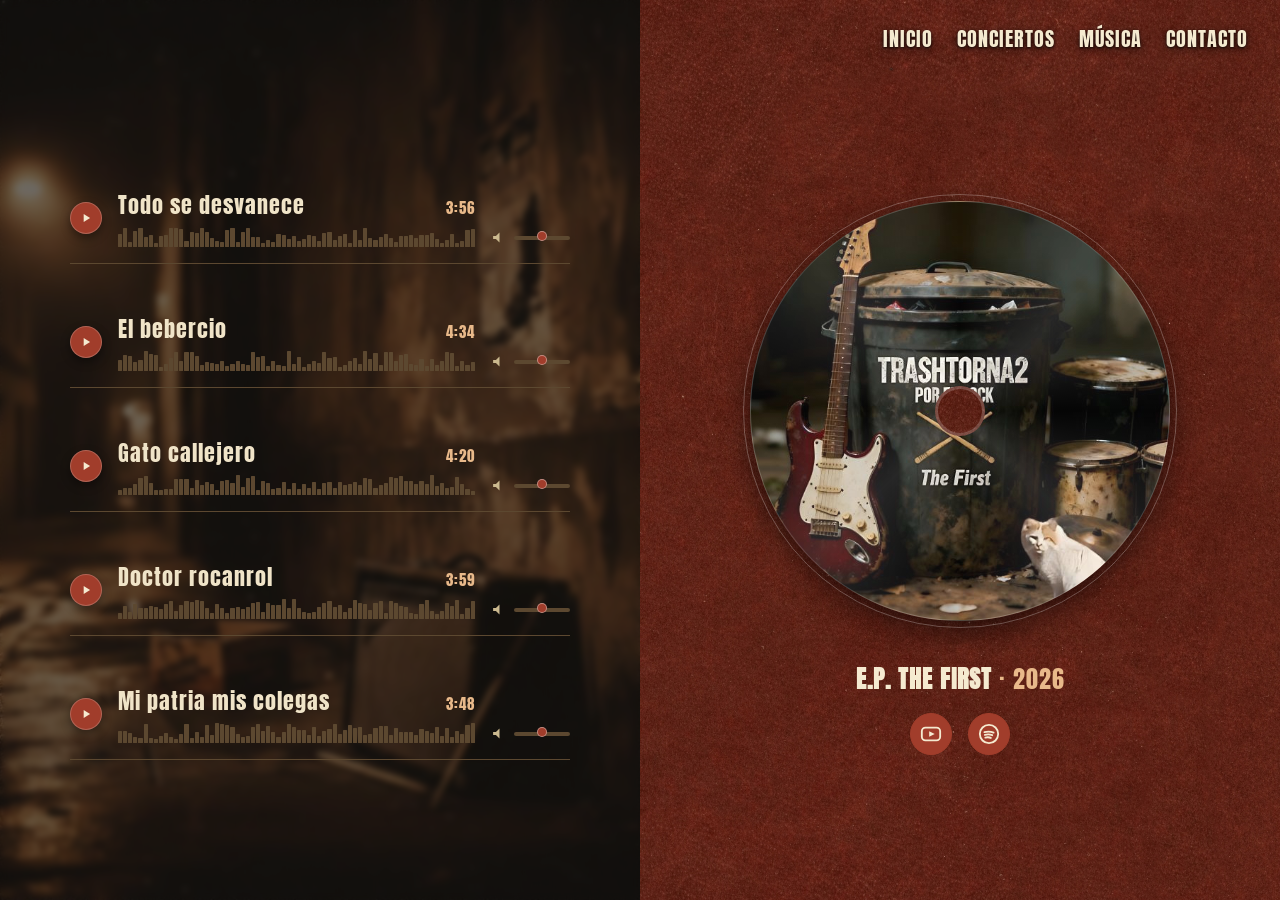
==== commit ac6ec034: "Update album-the-first.html" ====
--- a/album-the-first.html
+++ b/album-the-first.html
@@ -14,7 +14,7 @@
   <!-- Reutilizamos tu cabecera estándar -->
   <header class="header header--hero-mode" id="header">
     <div class="header__inner">
-      <a href="/" class="header__logo">Trashtorna2 por el Rock</a>
+      <a href="index.html" class="header__logo">Trashtorna2 por el Rock</a>
       <button class="nav-toggle" aria-label="Abrir menú" aria-expanded="false" id="navToggle">
         <span></span><span></span><span></span>
       </button>
--- a/css/styles.css
+++ b/css/styles.css
@@ -5,30 +5,29 @@
 - Acento: #a13d2b
 - Fondo: #fdfbf5
 - Fondo (por probar): #EBE5D8
-
 */
+
 :root {
   /* === Papel / tarjetas === */
   --color-papel: #f3ead6;
   --color-papel-alt: #fdfbf5;
-  --color-texto-oscuro: #3a3128;    /* texto sobre papel */
+  --color-texto-oscuro: #3a3128;
   --color-texto-oscuro-secundario: #8a7a5f;
 
-  /* === Texto sobre fondo oscuro === */
   --color-texto-claro: #f0e4c8;
-  --color-texto-claro-fuerte: #f5ead0;  /* títulos, más blanco */
-  --color-texto-claro-tenue: #cbb98f;   /* etiquetas secundarias, nav */
+  --color-texto-claro-fuerte: #f5ead0;
+  --color-texto-claro-tenue: #cbb98f;
 
   /* === Acento === */
   --color-acento: #a13d2b;
-  --color-acento-claro: #e8b98a;    /* texto sobre botones outline */
+  --color-acento-claro: #e8b98a;
 
   /* === Detalles físicos === */
   --color-cinta: rgba(230, 215, 180, 0.75);
   --color-cinta-borde: rgba(180, 160, 120, 0.4);
   --color-borde-divisor: #5c4830;
 
-  /* === Neutros (entrada, estuche de CD, textos de alto contraste) === */
+  /* === Neutros === */
   --color-negro: #000;
   --color-blanco: #ffffff;
   --color-texto-alto-contraste: #1a1a1a;
@@ -39,14 +38,14 @@
   --color-lomo-oscuro: #101010;
   --color-lomo-claro: #222222;
 
-  /* === Tripletas RGB (para usar con alpha vía rgba(var(--rgb-x), N)) === */
+  /* === RGB === */
   --rgb-negro: 0, 0, 0;
   --rgb-blanco: 255, 255, 255;
   --rgb-overlay: 20, 14, 9;
   --rgb-fade: 10, 7, 5;
   --rgb-concierto-fondo: 12, 8, 6;
-  --rgb-acento: 161, 61, 43;              /* = --color-acento */
-  --rgb-texto-claro-fuerte: 245, 234, 208; /* = --color-texto-claro-fuerte */
+  --rgb-acento: 161, 61, 43;
+  --rgb-texto-claro-fuerte: 245, 234, 208;
   --rgb-boton-oscuro: 20, 20, 20;
 
   /* === Fondos de imagen === */
@@ -179,7 +178,6 @@
   box-shadow: none;
 }
 
-/* Mantener el tamaño de texto a 20px y el espaciado adecuado */
 .header--transparente .nav__link {
   background-image: none;
   font-size: 20px;
@@ -193,7 +191,7 @@
   flex-direction: column;
   justify-content: space-between;
   gap: 5px;
-  width: 28px; /* Ancho necesario para que span 100% funcione */
+  width: 28px;
   height: 20px;
   background: none;
   border: none;
@@ -210,7 +208,6 @@
   transition: transform 0.3s ease, opacity 0.3s ease;
 }
 
-/* Menú horizontal (escritorio) — oculto por defecto, se muestra en el breakpoint */
 .nav {
   display: none;
   gap: var(--space-sm);
@@ -232,7 +229,6 @@
 }
 .nav__link:hover { filter: brightness(1.15); color: var(--color-acento); }
 
-/* Menú desplegable móvil (simple, sin imagen) */
 .nav-mobile {
   display: none;
   flex-direction: column;
@@ -256,7 +252,7 @@
   overflow: hidden; 
 }
 /* ===================================================================
-   COMPONENTE: PANEL DE LADRILLO (Hero, Bio, "Pertenecemos a")
+   COMPONENTE: PANEL DE LADRILLO
    =================================================================== */
 /* .brick-panel {
   position: relative;
@@ -453,13 +449,13 @@
   position: relative;
 
   background-image:
-    /* 1. DEGRADADO VERTICAL: funde el borde superior o inferior */
+    /* DEGRADADO VERTICAL: funde el borde superior o inferior */
     linear-gradient(var(--seccion-fade-v, to bottom), rgb(var(--rgb-fade)) 0%, transparent 20%),
 
-    /* 2. DEGRADADO HORIZONTAL: oscurece de un lado a otro */
+    /* DEGRADADO HORIZONTAL: oscurece de un lado a otro */
     linear-gradient(var(--seccion-fade-h, to right), rgb(var(--rgb-fade)) 0%, rgba(var(--rgb-fade), 0.7) 60%, rgba(var(--rgb-fade), 0.1) 100%),
 
-    /* 3. IMAGEN DE FONDO */
+    /* IMAGEN DE FONDO */
     var(--seccion-img);
 
   background-size: cover, cover, var(--seccion-zoom, 250%);
@@ -512,7 +508,7 @@
   opacity: 0.12;
 }
 /* ===================================================================
-   HERO (Portada)
+   HERO
    =================================================================== */
 .hero {
   position: relative;
@@ -538,11 +534,7 @@
   z-index: -1;
   will-change: transform;
 }
-/* --- Base / fallback: navegadores sin soporte de scroll-driven animations ---
-   El título queda fijo abajo del hero, sobre el degradado claro->oscuro
-   que ya aplica el propio fondo del hero (--overlay-oscuro). El overlay
-   negro extra de oscurecimiento por scroll se anula (opacity: 0) porque
-   sin "animation-timeline" la animación se completaría de golpe. */
+/* --- Base / fallback: navegadores sin soporte de scroll-driven animations --- */
 .hero__overlay{
   position: absolute;
   inset: 0;
@@ -564,7 +556,7 @@
   .hero__overlay,
   .hero__content {
     will-change: transform, opacity;
-    transform: translateZ(0); /* Forzado a capa GPU */
+    transform: translateZ(0);
   }
   .hero__overlay{
     animation: hero-oscurecer linear;
@@ -612,7 +604,7 @@
   overflow: visible !important;
 }
 
-/* El botón no existe en ordenador */
+/* Sólo para móvil */
 .bio__btn-leer-mas {
   display: none !important;
 }
@@ -645,13 +637,12 @@
 }
 
 /* ===================================================================
-   ESTUCHE DE DISCOGRAFÍA (selector de álbumes tipo caja de CD)
+   ESTUCHE DE DISCOGRAFÍA (selector de álbumes tipo jewel-case)
    =================================================================== */
 .discografia__card {
   margin: 0 auto;
 }
 
-/* CONTENEDOR GENERAL */
 .jewel-case-container {
   width: 100%;
   max-width: 480px;
@@ -674,7 +665,6 @@
   transform: scale(1.05);
 }
 
-/* Ligero baño de luz general sobre TODO el estuche (cristal, lomo y bordes) */
 .jewel-case::after {
   content: '';
   position: absolute;
@@ -760,10 +750,9 @@
   user-select: none;
 }
 
-/* MARCO PLÁSTICO DE CRISTAL */
+/* MARCO PLÁSTICO */
 .jewel-case__marco {
   position: absolute;
-  /* Extendemos el marco 3px para que sobresalga por arriba, abajo y derecha */
   top: -3px;
   bottom: -3px;
   right: -3px;
@@ -771,7 +760,6 @@
   pointer-events: none;
   z-index: 2;
 
-  /* Reemplazamos el rgba translúcido por un color sólido */
   border-top: 3px solid var(--color-marco-plata);
   border-right: 3px solid var(--color-marco-plata);
   border-bottom: 3px solid var(--color-marco-plata);
@@ -790,7 +778,7 @@
   box-shadow: inset -2px 0 10px rgba(var(--rgb-negro), 0.3);
 }
 
-/* LOMO NEGRO ESTRIADO CON DIVISORIA GRIS */
+/* LOMO NEGRO ESTRIADO */
 .jewel-case__marco::before {
   content: '';
   position: absolute;
@@ -896,7 +884,6 @@
   color: var(--color-acento);
 }
 
-/* Titulo a un lado, jewel-case al otro (mismo patrón que Próximo concierto) */
 .discografia-split {
   display: flex;
   flex-direction: column;
@@ -926,7 +913,7 @@
    =================================================================== */
 .pagina-conciertos {
   height: 100vh;
-  height: 100dvh; /* evita que la barra de direcciones móvil recorte la sección */
+  height: 100dvh;
   overflow-y: auto;
   scroll-snap-type: y mandatory;
   scroll-padding-top: var(--header-height);
@@ -935,7 +922,7 @@
     linear-gradient(to right, rgba(10, 7, 5, 0.9) 0%, rgba(10, 7, 5, 0.7) 60%, rgba(10, 7, 5, 0.35) 80%),
     url('../img/concierto.jpg');
   background-position: 32% 52%;
-  background-attachment: fixed; /* Mantiene la imagen congelada al hacer scroll */
+  background-attachment: fixed;
   background-repeat: no-repeat;
   background-size: 200%;
 }
@@ -954,7 +941,6 @@
   box-shadow: none !important;
 }
 
-/* Mantiene el logotipo visible siempre en modo transparente */
 .pagina-conciertos .header--hero-mode .header__logo {
   opacity: 1 !important;
   transform: scale(1) !important;
@@ -1066,7 +1052,6 @@
   text-shadow: 0 4px 18px rgba(var(--rgb-negro), 0.55);
 }
 
-/* Cuerpo: cartel + info, agrupados en la mitad derecha de la sección */
 .concierto-cuerpo {
   display: flex;
   flex-direction: column;
@@ -1088,7 +1073,6 @@
   transform: rotate(-3deg) scale(1.05);
 }
 
-/* Ligero baño de luz general sobre TODO el cartel (imagen y cinta) */
 .cartel::after {
   content: '';
   position: absolute;
@@ -1111,8 +1095,6 @@
   box-shadow: 0 20px 40px rgba(var(--rgb-negro), 0.6);
 }
 
-/* La cinta escala siempre en proporción al ancho del propio
-   cartel */
 .cartel__cinta {
   position: absolute;
   z-index: 2;
@@ -1182,12 +1164,11 @@
   text-shadow: 0 1px 8px rgba(var(--rgb-negro), 0.85);
 }
 
-/* Marco del mapa: borde de acento + sombra, a juego con .cartel */
 .concierto-info__mapa {
   width: 100%;
-  max-width: 280px; /* Reducido para hacer el mapa más estrecho */
-  aspect-ratio: 16 / 9; /* O ajusta a tu preferencia (ej. 16/9 o 4/3) */
-  margin-left: auto; /* Centra el mapa si la info está centrada */
+  max-width: 280px;
+  aspect-ratio: 16 / 9;
+  margin-left: auto;
   margin-right: auto;
   border-radius: var(--radius-sm);
   overflow: hidden;
@@ -1201,7 +1182,6 @@
   height: 100%;
   border: 0;
   display: block;
-  /* Atenúa los colores "de app" del mapa para que no desentone */
   filter: grayscale(35%) sepia(12%) contrast(1.05) brightness(0.88);
 }
 
@@ -1222,7 +1202,6 @@
 
 /* ===================================================================
    CONCIERTOS — PASADOS
-   (entrada/ticket individual + agrupación por año, usados en conciertos.html)
    =================================================================== */
 .entrada-container {
   max-width: 780px;
@@ -1352,29 +1331,28 @@
   letter-spacing: 2px;
 }
 
-/* Ajuste en el talón para organizar el texto y el botón verticalmente */
 .entrada__talon {
   position: relative;
   width: 70px;
   flex-shrink: 0;
   display: flex;
-  flex-direction: column; /* Organiza en columna */
+  flex-direction: column;
   align-items: center;
-  justify-content: space-around; /* Distribuye el texto y el botón */
+  justify-content: space-around;
   padding: var(--space-sm) 0;
   border-left: 2px dashed rgba(var(--rgb-negro), 0.25);
 }
 
-/* Texto vertical ENTRADA con letra Impact */
+/* Texto vertical ENTRADA */
 .entrada__texto-vertical {
-  font-family: var(--fuente-titulo); /* Aplica Impact, 'Arial Narrow', sans-serif */
+  font-family: var(--fuente-titulo);
   font-size: 40px;
   letter-spacing: 4px;
   text-transform: uppercase;
   color: var(--color-texto-alto-contraste);
-  opacity: .8; /* Estilo impreso de ticket */
+  opacity: .8;
   writing-mode: vertical-rl;
-  transform: rotate(180deg); /* Orientación de lectura de abajo hacia arriba */
+  transform: rotate(180deg);
   user-select: none;
 }
 
@@ -1394,7 +1372,7 @@
 .entrada__btn:hover { filter: brightness(1.15); }
 
 /* ===================================================================
-   PANEL CONCIERTOS PASADOS (AJUSTES DE TAMAÑO INTERMEDIO Y SATURACIÓN)
+   PANEL CONCIERTOS PASADOS
    =================================================================== */
 
 .pasados-panel {
@@ -1420,7 +1398,6 @@
   height: 300px;
 }
 
-/* Líneas divisorias del selector un poco menos saturadas (suavizadas al 65% de opacidad) */
 .pasados-panel__guia {
   position: absolute;
   top: 110px;
@@ -1476,7 +1453,6 @@
   transition: opacity 0.25s ease, transform 0.25s ease;
 }
 
-/* Espacio extra entre tickets de distintos años (clase añadida automáticamente por main.js) */
 .ticket--nuevo-anio {
   margin-top: 48px;
 }
@@ -1520,7 +1496,7 @@
    =================================================================== */
 .comunidad-banner {
   display: flex;
-  flex-direction: column-reverse; /* En móvil: texto abajo, logo arriba */
+  flex-direction: column-reverse;
   align-items: center;
   gap: var(--space-lg);
   max-width: 850px;
@@ -1556,7 +1532,7 @@
 .comunidad-banner__logo {
   width: 140px;
   height: 140px;
-  border-radius: 50%; /* Hace que el logo sea completamente circular */
+  border-radius: 50%;
   border: 4px solid var(--color-acento);
   object-fit: cover;
   box-shadow: var(--sombra-tarjeta);
@@ -1654,7 +1630,6 @@
   font-weight: 400;
 }
 
-/* Para compensar el header transparente */
 .album-layout__left,
 .album-layout__right {
   padding-top: calc(var(--header-height) + var(--space-xl));
@@ -1708,7 +1683,7 @@
 }
 .cancion-fila__cuerpo {
   flex: 1;
-  min-width: 0; /* permite que el título se trunque en vez de desbordar */
+  min-width: 0;
   display: flex;
   flex-direction: column;
   gap: 6px;
@@ -1725,34 +1700,32 @@
   text-overflow: ellipsis;
 }
 
-/* Espectro de barras / barra de progreso */
 .cancion-fila__progreso {
   display: flex;
   align-items: flex-end;
-  gap: 1px;              /* antes 2px */
-  height: 20px;           /* antes 22px */
+  gap: 1px;
+  height: 20px;
   cursor: pointer;
 }
 .cancion-fila__progreso .barra-eq {
   flex: 1;
-  min-width: 1px;         /* antes 2px */
+  min-width: 1px;
   height: var(--h, 40%);
   background: var(--color-borde-divisor);
-  border-radius: 0.5px;   /* antes 1px */
+  border-radius: 0.5px;
   transition: background-color 0.15s ease;
 }
 .cancion-fila__progreso .barra-eq.activa {
   background: var(--color-acento-claro);
 }
 
-/* Control de volumen por fila */
 .cancion-fila__volumen {
   display: flex;
   align-items: center;
   gap: 6px;
   flex-shrink: 0;
-  align-self: flex-end;   /* lo baja hasta la altura de las barras */
-  padding-bottom: 1px;    /* ajuste fino óptico */
+  align-self: flex-end;
+  padding-bottom: 1px;
 }
 .cancion-fila__vol-icono {
   color: var(--color-texto-claro-tenue);
@@ -1827,7 +1800,7 @@
 }
 
 /* ===================================================================
-   EL CD GIRATORIO
+   CD GIRATORIO
    =================================================================== */
 .cd-reproductor {
   display: flex;
@@ -1865,7 +1838,6 @@
   position: relative;
   box-shadow: 0 10px 30px rgba(var(--rgb-negro), 0.6);
   
-  /* Animación pausada por defecto */
   animation: girar-cd 4s linear infinite;
   animation-play-state: paused;
 
@@ -1895,7 +1867,7 @@
     rgba(255, 255, 255, 0.15) 315deg, 
     rgba(255, 255, 255, 0.02) 360deg
   );
-  opacity: 1; /* Ajusta este valor si quieres que el reflejo se note más o menos */
+  opacity: 1;
   mix-blend-mode: screen;
   pointer-events: none;
 }
@@ -2107,17 +2079,16 @@
   .concierto-info {
     max-width: none;
     text-align: left;
-    /* Convierte la info en un flexbox vertical */
     display: flex;
     flex-direction: column;
   }
   .concierto-info__datos { justify-content: flex-start; }
   .concierto-info__btn { width: auto; }
   .concierto-info__mapa {
-    max-width: 320px; /* O el tamaño máximo que prefieras en escritorio */
-    height: 160px;    /* Define una altura fija reducida */
-    flex-grow: 0;     /* Evita que se estire verticalmente */
-    margin-left: 0;   /* Mantiene la alineación a la izquierda */
+    max-width: 320px;
+    height: 160px;
+    flex-grow: 0;
+    margin-left: 0;
   }
   .concierto-info__ubicacion {
     display: flex;
@@ -2221,7 +2192,6 @@
     touch-action: pan-y !important;
   }
 
-  /* 2. Contenedor principal que realiza los saltos de pantalla */
   .app-wrapper {
     width: 100vw;
     height: 100dvh;
@@ -2231,7 +2201,6 @@
     will-change: transform;
   }
 
-  /* 3. Cada sección actúa como una diapositiva de 100% del alto */
   .hero,
   .seccion,
   .footer {
@@ -2297,19 +2266,17 @@
     left: 0;
     width: 100vw;
     height: 100vh;
-    height: 100dvh; /* Soporte para navegadores móviles con barra de navegación */
+    height: 100dvh;
     background-image: var(--textura-cuero);
     background-repeat: repeat;
     background-size: auto;
     
-    /* Layout centrado para los enlaces */
     display: flex;
     flex-direction: column;
     justify-content: center;
     align-items: center;
     z-index: 1000;
 
-    /* Animación de entrada: deslizamiento hacia abajo + fade */
     opacity: 0;
     visibility: hidden;
     transform: translateY(-20px);
@@ -2397,14 +2364,14 @@
   }
 
   .entradas-grid, 
-  .tickets-container { /* Sustituye por la clase contenedora de tus entradas */
+  .tickets-container {
     display: flex;
-    flex-direction: column; /* Apila los elementos verticalmente */
-    gap: 20px; /* Espacio entre cada entrada */
+    flex-direction: column;
+    gap: 20px;
   }
   
   .entrada, 
-  .ticket { /* Sustituye por la clase individual de cada entrada */
+  .ticket {
     width: 100%;
     margin: 0; 
   }
@@ -2427,12 +2394,12 @@
 
   .nav-toggle {
     position: relative;
-    z-index: 1001; /* Queda sobre el menú desplegado */
+    z-index: 1001;
   }
   .nav-toggle span {
     display: block;
     width: 100%;
-    height: 4px; /* Líneas más gruesas y legibles */
+    height: 4px;
     background-color: var(--color-texto-claro);
     border-radius: 4px;
     transition: transform 0.3s ease, opacity 0.3s ease;
@@ -2496,7 +2463,7 @@
   .bio__texto {
     font-size: 0.98rem !important;
     line-height: 1.65 !important;
-    text-align: left !important; /* Evita huecos extraños entre palabras en pantallas estrechas */
+    text-align: left !important;
     letter-spacing: 0.2px;
   }
 
@@ -2515,7 +2482,7 @@
     left: 50% !important;
     right: auto !important;
     bottom: auto !important;
-    transform: translate(-50%, -50%) !important; /* Desplaza el centro exacto de la imagen al eje central */
+    transform: translate(-50%, -50%) !important;
     
     
     
@@ -2523,8 +2490,8 @@
     background-position: center center !important;
     background-size: contain !important;
     opacity: 0.12;
-    pointer-events: none; /* Evita que bloquee la selección o clics del contenido */
-    z-index: 1; /* Permite que quede por detrás del texto de la tarjeta (z-index: 2) */
+    pointer-events: none;
+    z-index: 1;
   }
 
   #bio.seccion--espuma {
@@ -2582,7 +2549,7 @@
   #concierto .tarjeta {
     padding: 1rem 1.25rem !important;
   }
-  /* Ocultar la lista de canciones en móvil */
+ 
   .album-layout__left {
     display: none !important;
   }
@@ -2593,7 +2560,6 @@
     display: none !important;
   }
 
-  /* --- Página de Conciertos --- */
   .pagina-conciertos{
     background-size: cover;
   }
@@ -2611,8 +2577,8 @@
   }
   
   .conciertos-nav-flotante.is-top {
-    bottom: auto; /* Anula la posición inferior */
-    top: 70px;   /* Lo mueve a la parte superior de la pantalla */
+    bottom: auto;
+    top: 70px;
   }
   .entrada {
     flex-direction: column;
@@ -2639,9 +2605,6 @@
     right: -50px;
   }
 
-  /* --- Selector de años + lista de tickets (rueda) ---
-     En escritorio es una fila de 600px de alto con la rueda a un lado;
-     en móvil pasa a apilarse y se reducen los altos fijos. */
   .pasados-panel {
     flex-direction: column;
     gap: var(--space-lg);
@@ -2668,8 +2631,6 @@
     height: 60vh;
   }
 
-  /* Nombre/año del disco en el estuche: a 40px se salía en pantallas
-     pequeñas (ej. "EP The First · 2026" en 328px de ancho útil) */
   .jewel-case__nombre,
   .jewel-case__anio,
   .jewel-case__anio::before {
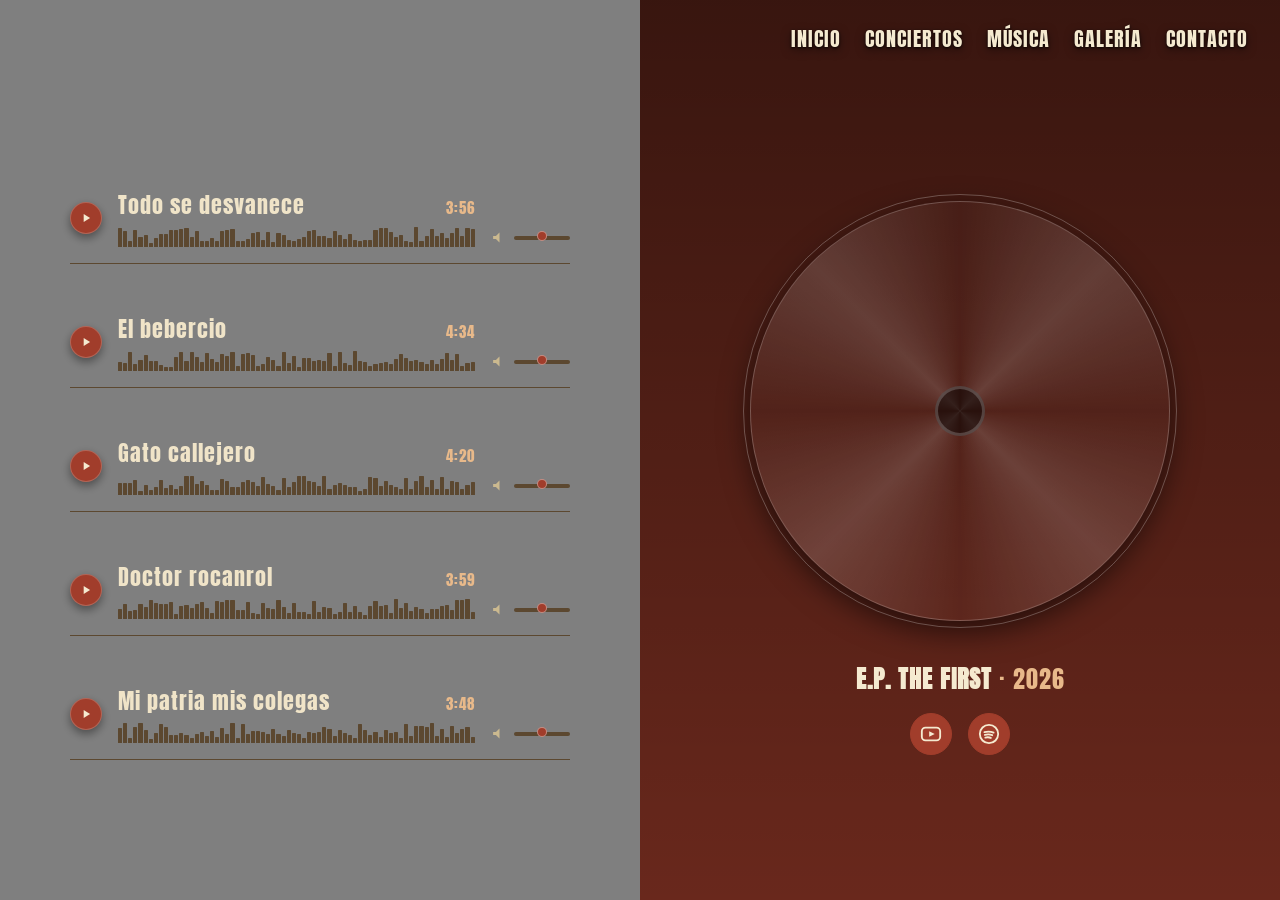
==== commit 00827677: "Add files via upload" ====
--- a/album-the-first.html
+++ b/album-the-first.html
@@ -22,6 +22,7 @@
         <a href="index.html" class="nav__link nav__link--active">Inicio</a>
         <a href="conciertos.html" class="nav__link">Conciertos</a>
         <a href="album-the-first.html" class="nav__link">Música</a>
+        <a href="galeria.html" class="nav__link">Galería</a>
         <a href="index.html#contacto" class="nav__link">Contacto</a>
       </nav>
     </div>
@@ -198,4 +199,4 @@
 
   <script src="js/main.js"></script>
 </body>
-</html>
+</html>
--- a/css/styles.css
+++ b/css/styles.css
@@ -1,11 +1,6 @@
 /* ===================================================================
    TRASHTORNA2 POR EL ROCK — styles.css
    =================================================================== */
-/* === Paleta colores ===
-- Acento: #a13d2b
-- Fondo: #fdfbf5
-- Fondo (por probar): #EBE5D8
-*/
 
 :root {
   /* === Papel / tarjetas === */
@@ -49,14 +44,14 @@
   --rgb-boton-oscuro: 20, 20, 20;
 
   /* === Fondos de imagen === */
-  /* --img-ladrillo: url('../img/textura-ladrillo.jpg'); */
-  --img-hero: url('../img/hero.jpg');
-  --img-logo: url('../img/logo.jpg');
+  /* --img-ladrillo: url('../img/textura-ladrillo.webp'); */
+  --img-hero: url('../img/hero.webp');
+  --img-logo: url('../img/logo.webp');
   --overlay-oscuro: linear-gradient(180deg, rgba(var(--rgb-overlay), 0.15), rgba(var(--rgb-overlay), 0.6) 85%);
   --overlay-tronco: linear-gradient(180deg, rgba(var(--rgb-overlay), 0.35), rgba(var(--rgb-overlay), 0.55));
   --overlay-oscuro-reves: linear-gradient(180deg, rgba(var(--rgb-overlay), 0.6), rgba(var(--rgb-overlay), 0.15) 85%);
-  --the-first-interior: url('../img/the-first-interior.jpg');
-  --textura-cuero: url('../img/textura-cuero.jpg');
+  --the-first-interior: url('../img/the-first-interior.webp');
+  --textura-cuero: url('../img/textura-cuero.webp');
 
   /* === Tipografía === */
   --fuente-titulo: 'Anton', 'Impact', sans-serif;
@@ -102,9 +97,13 @@
   -moz-osx-font-smoothing: grayscale;
 }
 
+body.pagina-galeria{
+  background-image: var(--textura-cuero);
+}
+
 html, body{
   max-width: 100%;
-  overflow-x: hidden;
+  overflow-x: clip;
 }
 
 img { max-width: 100%; display: block; }
@@ -312,9 +311,20 @@
   aspect-ratio: 1 / 1;
   object-fit: cover;
   display: block;
+  cursor: pointer;
 }
 .polaroid--tilt-left  { transform: rotate(-2deg); }
 .polaroid--tilt-right { transform: rotate(2deg); }
+
+/* Fotos de galería más grandes que integrantes/álbumes (solo esta página) */
+.pagina-galeria .grid-galeria {
+  gap: var(--space-lg);
+}
+@media (min-width: 769px) {
+  .pagina-galeria .grid-galeria {
+    grid-template-columns: repeat(2, 1fr);
+  }
+}
 
 /* ===================================================================
    COMPONENTE: CÍRCULO DE ICONO
@@ -463,19 +473,19 @@
   background-repeat: no-repeat;
 }
 
-.seccion--espuma    { --seccion-img: url('../img/textura-espuma.jpg'); }
+.seccion--espuma    { --seccion-img: url('../img/textura-espuma.webp'); }
 .seccion--guitarra  {
-  --seccion-img: url('../img/guitarra.jpg');
+  --seccion-img: url('../img/guitarra.webp');
   background-image:
     linear-gradient(var(--seccion-fade-v, to bottom), rgb(var(--rgb-fade)) 0%, transparent 20%),
     linear-gradient(var(--seccion-fade-h, to right), rgb(var(--rgb-fade)) 0%, rgba(var(--rgb-fade), 0.7) 60%, rgba(var(--rgb-fade), 0.35) 100%),
     var(--seccion-img);
 }
-.seccion--bateria   { --seccion-img: url('../img/bateria.jpg'); --seccion-fade-h: to left; }
-.seccion--microfono { --seccion-img: url('../img/microfono.jpg'); --seccion-fade-v: to top; }
-.seccion--marshall  { --seccion-img: url('../img/ampli.jpg'); --seccion-zoom: 100%; --seccion-fade-h: to left; }
+.seccion--bateria   { --seccion-img: url('../img/bateria.webp'); --seccion-fade-h: to left; }
+.seccion--microfono { --seccion-img: url('../img/microfono.webp'); --seccion-fade-v: to top; }
+.seccion--marshall  { --seccion-img: url('../img/ampli.webp'); --seccion-zoom: 100%; --seccion-fade-h: to left; }
 .seccion--pasados {
-  --seccion-img: url('../img/concierto.jpg'); 
+  --seccion-img: url('../img/concierto.webp'); 
   background-image:
     linear-gradient(var(--seccion-fade-v, to bottom), rgb(var(--rgb-fade)) 0%, transparent 20%),
     linear-gradient(var(--seccion-fade-h, to right), rgb(var(--rgb-fade)) 0%, rgba(var(--rgb-fade), 0.9) 60%, rgba(var(--rgb-fade), 0.35) 100%),
@@ -920,7 +930,7 @@
   background-image:
     linear-gradient(to bottom, rgba(10, 7, 5, 0.6) 0%, rgba(10, 7, 5, 0.6) 100%),
     linear-gradient(to right, rgba(10, 7, 5, 0.9) 0%, rgba(10, 7, 5, 0.7) 60%, rgba(10, 7, 5, 0.35) 80%),
-    url('../img/concierto.jpg');
+    url('../img/concierto.webp');
   background-position: 32% 52%;
   background-attachment: fixed;
   background-repeat: no-repeat;
@@ -1354,6 +1364,23 @@
   writing-mode: vertical-rl;
   transform: rotate(180deg);
   user-select: none;
+  text-decoration: none;
+  display: inline-block;
+}
+
+a.entrada__texto-vertical {
+  cursor: pointer;
+  transition: opacity 0.2s ease;
+}
+
+a.entrada__texto-vertical:hover,
+a.entrada__texto-vertical:focus-visible {
+  opacity: 1;
+}
+
+/* Botón "Ver galería" junto al código de barras (solo móvil, ver media query) */
+.entrada__ver-galeria {
+  display: none;
 }
 
 .entrada__btn {
@@ -1554,6 +1581,87 @@
   grid-template-columns: 1fr 1fr;
   gap: var(--space-md);
 }
+/* ===================================================================
+   GRUPOS DE GALERÍA (año → evento)
+   =================================================================== */
+.galeria-grupo + .galeria-grupo {
+  margin-top: var(--space-xxl);
+}
+
+.galeria-grupo__anio {
+  font-family: var(--fuente-titulo);
+  color: var(--color-acento-claro);
+  font-size: 40px;
+  letter-spacing: 1px;
+  margin-bottom: var(--space-lg);
+  text-align: center;
+}
+
+.galeria-evento + .galeria-evento {
+  margin-top: var(--space-xl);
+}
+
+.galeria-evento__titulo {
+  font-family: var(--fuente-titulo);
+  color: var(--color-texto-claro-fuerte);
+  font-size: 28px;
+  letter-spacing: 2px;
+  text-transform: uppercase;
+  margin-bottom: var(--space-xl);
+  text-align: center;
+}
+
+/* Desplegables de galería (año y evento) */
+.galeria-grupo__anio,
+.galeria-evento__titulo {
+  cursor: pointer;
+  user-select: none;
+}
+
+.galeria-grupo__anio::after,
+.galeria-evento__titulo::after {
+  content: '▾';
+  display: inline-block;
+  margin-left: var(--space-sm);
+  transition: transform 0.25s ease;
+}
+
+.galeria-grupo--colapsado > .galeria-grupo__anio::after,
+.galeria-evento--colapsado > .galeria-evento__titulo::after {
+  transform: rotate(-90deg);
+}
+
+.galeria-grupo--colapsado > .galeria-evento {
+  display: none;
+}
+
+.galeria-evento--colapsado > .grid-galeria {
+  display: none;
+}
+
+/* Estados ocultos que controla el filtro */
+.galeria-grupo[hidden],
+.galeria-evento[hidden] {
+  display: none;
+}
+
+/* Submenú de segundo nivel dentro del filtro (Evento/Fecha → valores) */
+.galeria-filtro__nivel[hidden] { display: none; }
+
+.galeria-filtro__volver {
+  display: block;
+  width: 100%;
+  text-align: left;
+  padding: 10px 14px;
+  background: rgba(var(--rgb-negro), 0.05);
+  border: none;
+  border-bottom: 1px solid rgba(var(--rgb-negro), 0.1);
+  color: var(--color-texto-oscuro);
+  font-size: 12px;
+  font-weight: bold;
+  cursor: pointer;
+}
+
 .album-card { text-decoration: none; }
 
 /* ===================================================================
@@ -1602,7 +1710,7 @@
   padding: calc(var(--header-height) + var(--space-xl)) var(--space-xl) var(--space-xl);
   
   background-color: var(--color-acento);
-  background-image: url('../img/textura-cuero.jpg'), linear-gradient(rgba(0, 0, 0, 0.65), rgba(0, 0, 0, 0.35));
+  background-image: url('../img/textura-cuero.webp'), linear-gradient(rgba(0, 0, 0, 0.65), rgba(0, 0, 0, 0.35));
 }
 
 .album-layout__right iframe {
@@ -1832,7 +1940,7 @@
   width: 420px;
   height: 420px;
   border-radius: 50%;
-  background-image: url('../img/album-the-first.jpg');
+  background-image: url('../img/album-the-first.webp');
   background-size: cover;
   background-position: center;
   position: relative;
@@ -2005,6 +2113,50 @@
 }
 
 /* ===================================================================
+   LIGHTBOX (ampliar foto de galería)
+   =================================================================== */
+.lightbox {
+  border: none;
+  margin: auto;
+  padding: 0;
+  max-width: 92vw;
+  max-height: 92vh;
+  background: transparent;
+  overflow: visible;
+}
+.lightbox::backdrop {
+  background: rgba(var(--rgb-negro), 0.9);
+}
+.lightbox__img {
+  display: block;
+  max-width: 92vw;
+  max-height: 92vh;
+  object-fit: contain;
+  border-radius: var(--radius-sm);
+}
+.lightbox__cerrar {
+  position: fixed;
+  top: var(--space-lg);
+  right: var(--space-lg);
+  width: 44px;
+  height: 44px;
+  border: none;
+  border-radius: 50%;
+  background: rgba(var(--rgb-negro), 0.7);
+  color: #fff;
+  font-size: 20px;
+  line-height: 1;
+  cursor: pointer;
+  display: flex;
+  align-items: center;
+  justify-content: center;
+  transition: background 0.2s ease;
+}
+.lightbox__cerrar:hover {
+  background: rgba(var(--rgb-negro), 0.9);
+}
+
+/* ===================================================================
    RESPONSIVE — TABLET Y ESCRITORIO
    =================================================================== */
 @media (min-width: 769px) {
@@ -2146,7 +2298,7 @@
 
   .grid-integrantes { grid-template-columns: repeat(4, 1fr); }
   .grid-albumes { grid-template-columns: repeat(3, 1fr); }
-  .grid-galeria { grid-template-columns: repeat(4, 1fr); }
+  .pagina-galeria .grid-galeria { grid-template-columns: repeat(3, 1fr); }
 
   .lista-conciertos {
     grid-template-columns: repeat(2, 1fr);
@@ -2171,20 +2323,28 @@
 @media (max-width: 768px) {
 
   html, body {
-    touch-action: none !important;
     width: 100%;
+    margin: 0;
+    padding: 0;
+  }
+
+  /* El scroll bloqueado + position:fixed es solo para las páginas con
+     gesto propio a pantalla completa (Inicio y Conciertos). El resto
+     de páginas (Galería, Música...) deben poder scrollear con normalidad. */
+  html.pagina-inicio, body.pagina-inicio,
+  html.pagina-conciertos, body.pagina-conciertos {
     height: 100%;
     height: 100dvh;
-    margin: 0;
-    padding: 0;
     overflow: hidden !important;
-    position: fixed; 
+    position: fixed;
+  }
+
+  html.pagina-inicio, body.pagina-inicio{
+  touch-action: none !important;
   }
 
   body.pagina-conciertos {
-    overflow-y: auto !important;
     touch-action: none !important;
-    position: static;
   }
 
   #ticketsWrap,
@@ -2596,6 +2756,39 @@
   .entrada__talon {
     display: none !important;
   }
+
+  .entrada__codigo--con-boton {
+    flex-direction: row;
+    align-items: center;
+    justify-content: space-between;
+    gap: var(--space-sm);
+  }
+  .entrada__codigo-info {
+    display: flex;
+    flex-direction: column;
+    gap: 4px;
+  }
+  .entrada__ver-galeria {
+    display: inline-flex;
+    align-items: center;
+    justify-content: center;
+    padding: 6px 14px;
+    border-radius: 999px;
+    border: none;
+    background: var(--color-acento);
+    color: var(--color-texto-claro-fuerte);
+    font-size: 12px;
+    font-weight: 600;
+    letter-spacing: 0.5px;
+    text-decoration: none;
+    white-space: nowrap;
+    cursor: pointer;
+    transition: filter .2s ease;
+  }
+  .entrada__ver-galeria:hover,
+  .entrada__ver-galeria:active {
+    filter: brightness(1.15);
+  }
   
   .entrada__tampon {
     width: 180px;
@@ -2640,4 +2833,4 @@
     flex-wrap: wrap;
     text-align: center;
   }
-}
+}
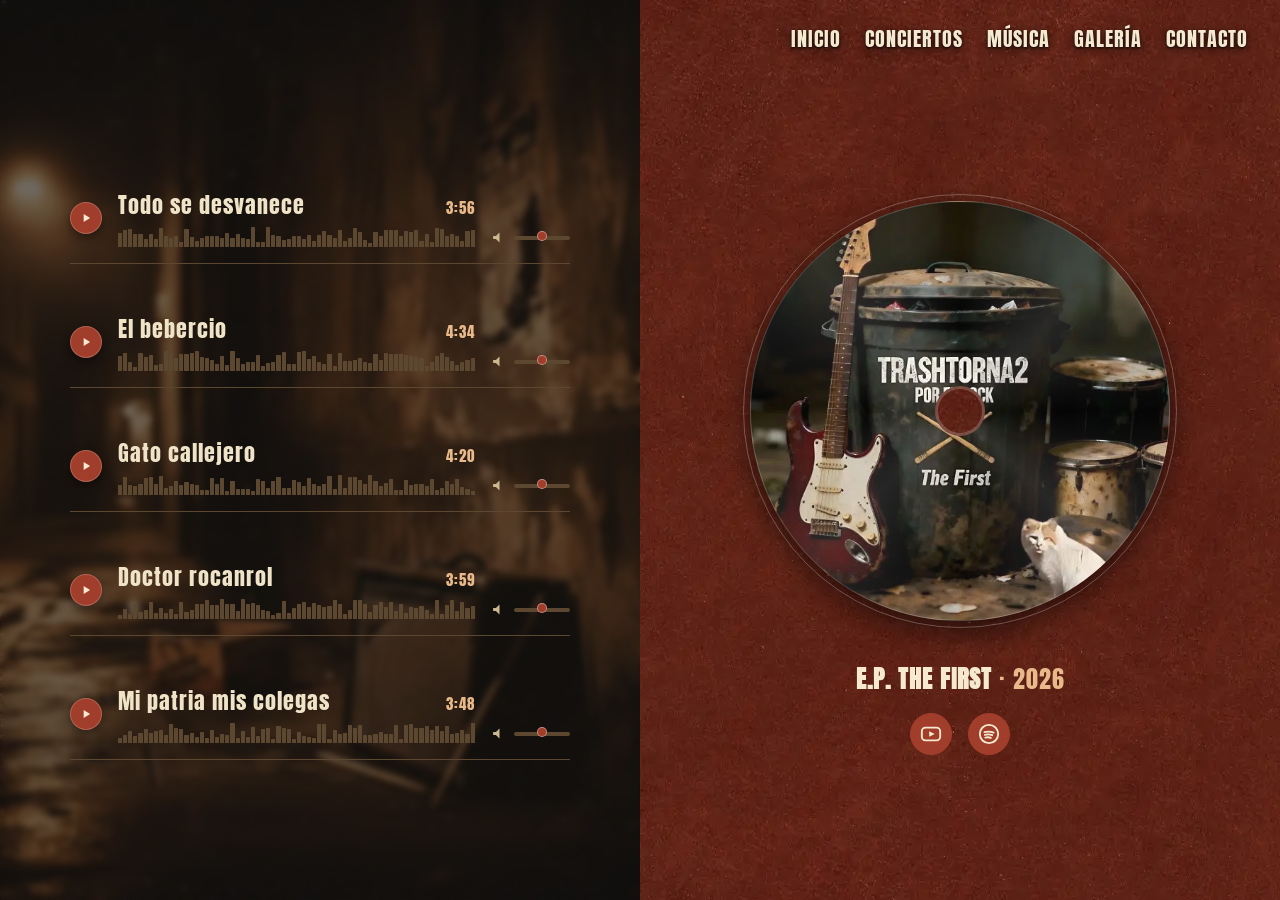
==== commit a8ccad6f: "admin y contenidos dinamicos" ====
--- a/album-the-first.html
+++ b/album-the-first.html
@@ -4,6 +4,7 @@
   <meta charset="UTF-8">
   <meta name="viewport" content="width=device-width, initial-scale=1.0">
   <title>EP The First - Trashtorna2 por el Rock</title>
+  <style> html {background-color: black;} body { background-color: black; opacity: 0; } </style>
   <link rel="preconnect" href="https://fonts.googleapis.com">
   <link rel="preconnect" href="https://fonts.gstatic.com" crossorigin>
   <link href="https://fonts.googleapis.com/css2?family=Anton&display=swap" rel="stylesheet">
--- a/css/styles.css
+++ b/css/styles.css
@@ -87,14 +87,26 @@
 }
 
 body {
+  opacity: 0;
   background: var(--color-fondo);
   background-image: var(--textura-grano);
   font-family: var(--fuente-texto);
   color: var(--color-texto-claro);
   line-height: 1.5;
   
+  animation: fadeIn 0.3s ease-in-out forwards;
+
   -webkit-font-smoothing: antialiased;
   -moz-osx-font-smoothing: grayscale;
+}
+
+@keyframes fadeIn{
+  from { 
+    opacity:0; 
+  } 
+  to { 
+    opacity:1; 
+  }
 }
 
 body.pagina-galeria{
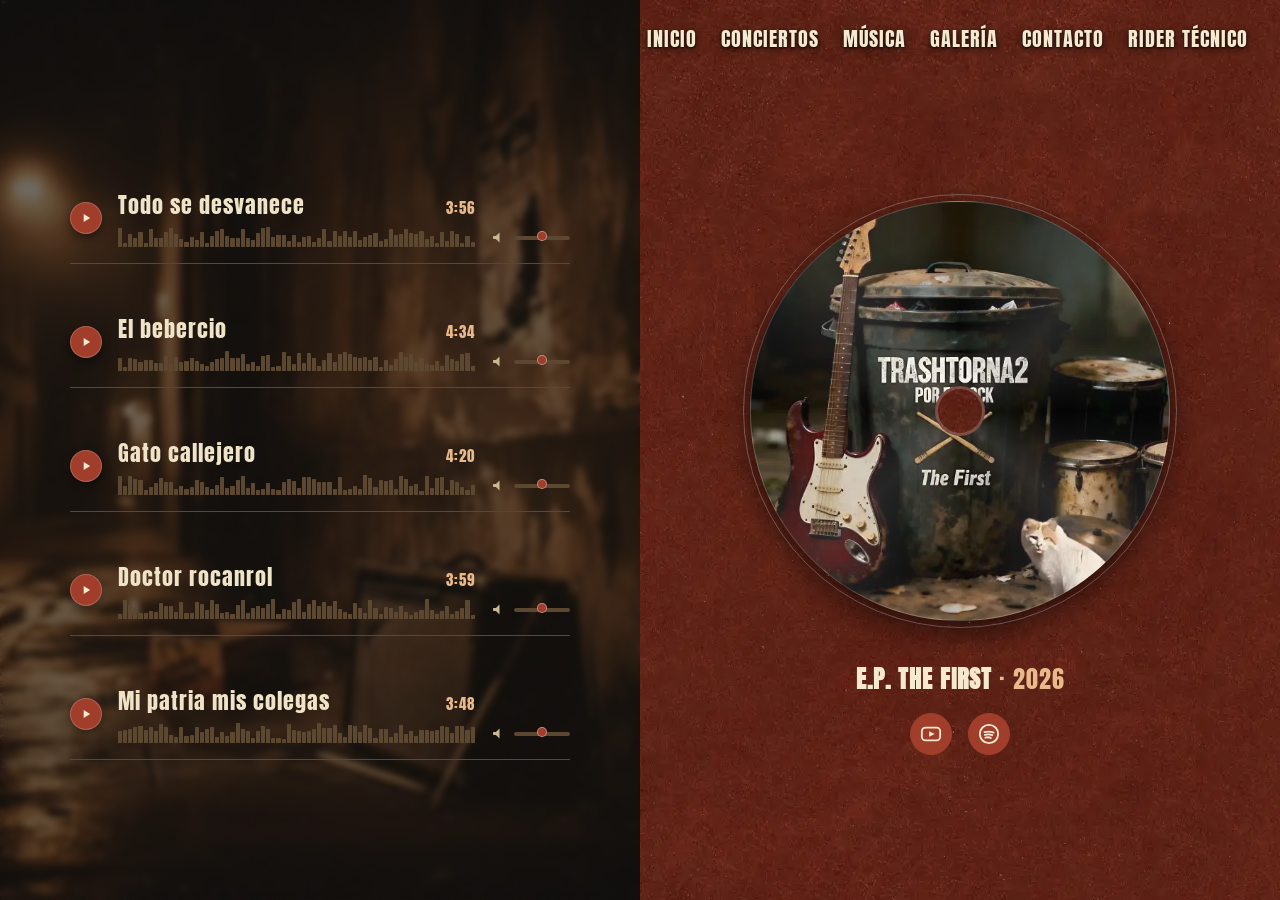
==== commit 0bd9a931: "Añadido rider" ====
--- a/album-the-first.html
+++ b/album-the-first.html
@@ -25,6 +25,7 @@
         <a href="album-the-first.html" class="nav__link">Música</a>
         <a href="galeria.html" class="nav__link">Galería</a>
         <a href="index.html#contacto" class="nav__link">Contacto</a>
+        <a href="docs/rider.pdf" target=_blank class="nav__link">Rider Técnico</a>
       </nav>
     </div>
   </header>
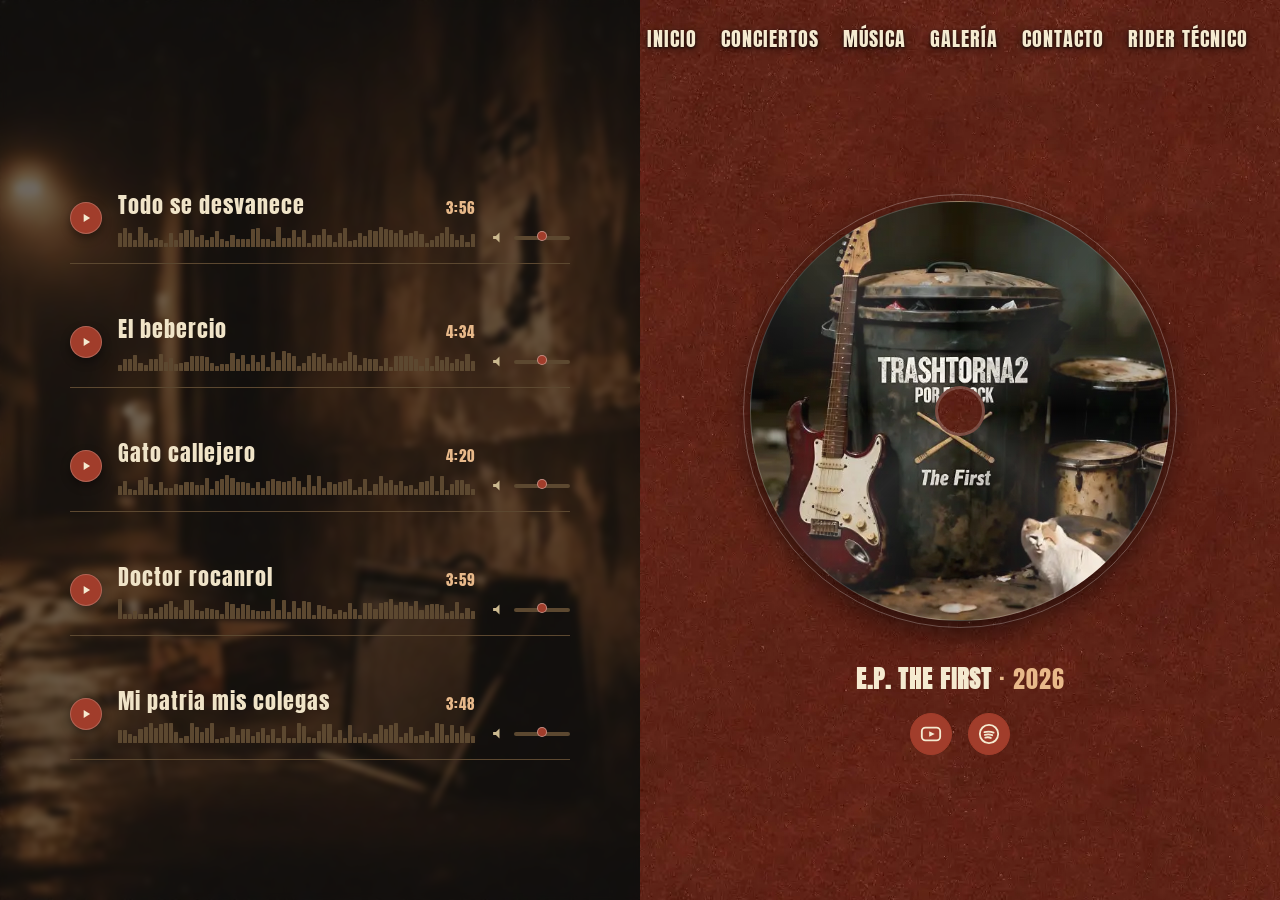
==== commit 3b951f0c: "rider en movil" ====
--- a/album-the-first.html
+++ b/album-the-first.html
@@ -35,6 +35,7 @@
     <a href="conciertos.html" class="nav__link">Conciertos</a>
     <a href="album-the-first.html" class="nav__link">Música</a>
     <a href="index.html#contacto" class="nav__link">Contacto</a>
+    <a href="docs/rider.pdf" target=_blank class="nav__link">Rider Técnico</a>
   </nav>
 
   <main class="album-layout">
